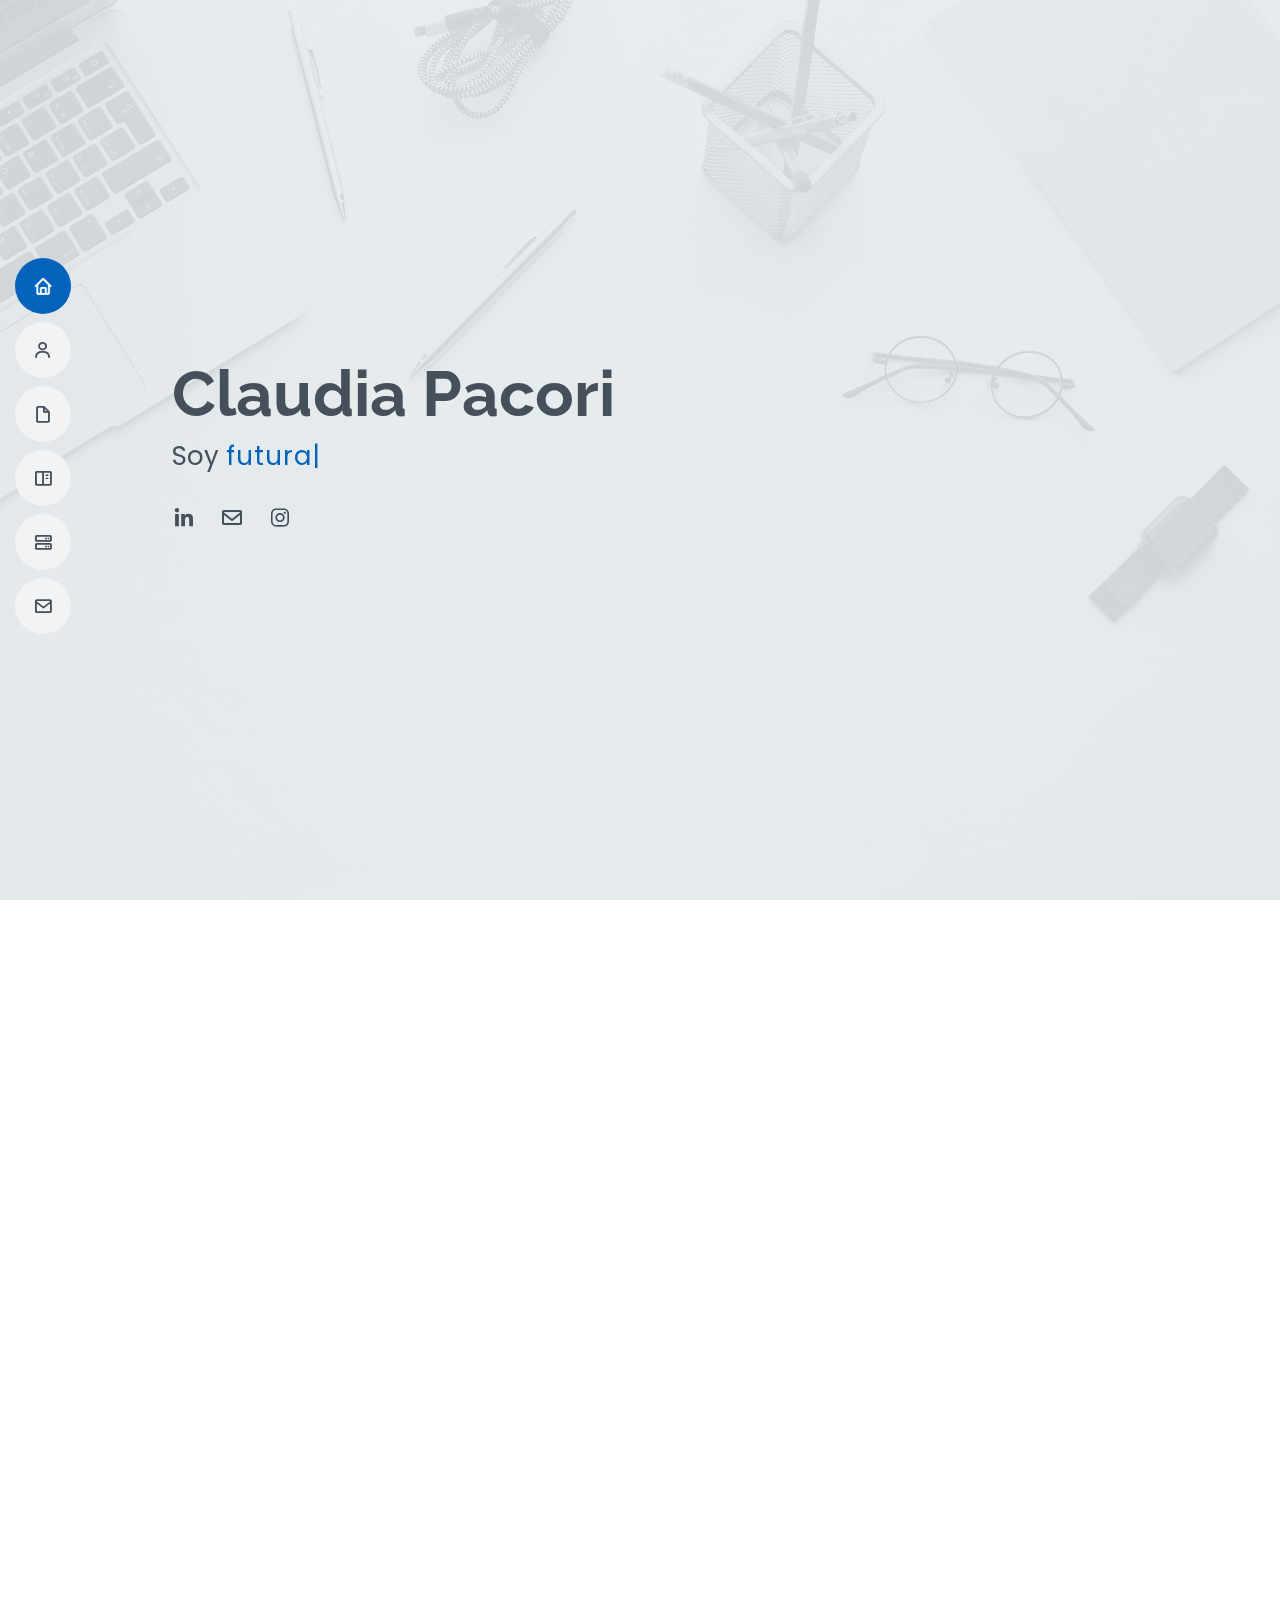
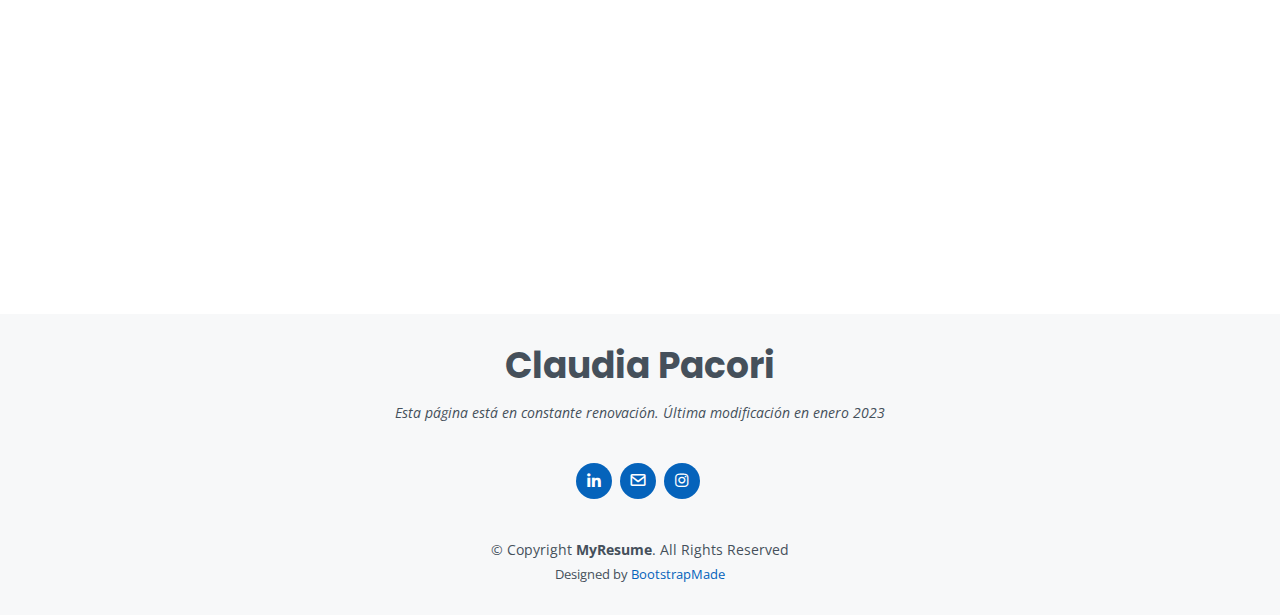
==== index.html @ d171ba8a "link de la web" ====
<!DOCTYPE html>
<html lang="en">

<head>
  <meta charset="utf-8">
  <meta content="width=device-width, initial-scale=1.0" name="viewport">

  <title>Claudia Pacori - CV</title>
  <meta content="Pagina web de CLaudia Pacori" name="description">
  <meta content="Claudia Milagros Pacori Palomino" name="keywords">

  <!-- Favicons -->
  <link href="assets/img/favicon.png" rel="icon">
  <link href="assets/img/apple-touch-icon.png" rel="apple-touch-icon">

  <!-- Google Fonts -->
  <link href="https://fonts.googleapis.com/css?family=Open+Sans:300,300i,400,400i,600,600i,700,700i|Raleway:300,300i,400,400i,500,500i,600,600i,700,700i|Poppins:300,300i,400,400i,500,500i,600,600i,700,700i" rel="stylesheet">

  <!-- Vendor CSS Files -->
  <link href="assets/vendor/aos/aos.css" rel="stylesheet">
  <link href="assets/vendor/bootstrap/css/bootstrap.min.css" rel="stylesheet">
  <link href="assets/vendor/bootstrap-icons/bootstrap-icons.css" rel="stylesheet">
  <link href="assets/vendor/boxicons/css/boxicons.min.css" rel="stylesheet">
  <link href="assets/vendor/glightbox/css/glightbox.min.css" rel="stylesheet">
  <link href="assets/vendor/swiper/swiper-bundle.min.css" rel="stylesheet">

  <!-- Template Main CSS File -->
  <link href="assets/css/style.css" rel="stylesheet">

  <!-- =======================================================
  * Template Name: MyResume - v4.10.0
  * Template URL: https://bootstrapmade.com/free-html-bootstrap-template-my-resume/
  * Author: BootstrapMade.com
  * License: https://bootstrapmade.com/license/
  ======================================================== -->
</head>

<body>

  <!-- ======= Mobile nav toggle button ======= -->
  <!-- <button type="button" class="mobile-nav-toggle d-xl-none"><i class="bi bi-list mobile-nav-toggle"></i></button> -->
  <i class="bi bi-list mobile-nav-toggle d-lg-none"></i>
  <!-- ======= Header ======= -->
  <header id="header" class="d-flex flex-column justify-content-center">

    <nav id="navbar" class="navbar nav-menu">
      <ul>
        <li><a href="#hero" class="nav-link scrollto active"><i class="bx bx-home"></i> <span>Inicio</span></a></li>
        <li><a href="#about" class="nav-link scrollto"><i class="bx bx-user"></i> <span>Sobre mí</span></a></li>
        <li><a href="#resume" class="nav-link scrollto"><i class="bx bx-file-blank"></i> <span>Curriculum</span></a></li>
        <li><a href="#portfolio" class="nav-link scrollto"><i class="bx bx-book-content"></i> <span>Proyectos</span></a></li>
        <li><a href="#services" class="nav-link scrollto"><i class="bx bx-server"></i> <span>Experiencia adicional</span></a></li>
        <li><a href="#contact" class="nav-link scrollto"><i class="bx bx-envelope"></i> <span>Contacto</span></a></li>
      </ul>
    </nav><!-- .nav-menu -->

  </header><!-- End Header -->

  <!-- ======= Hero Section ======= -->
  <section id="hero" class="d-flex flex-column justify-content-center">
    <div class="container" data-aos="zoom-in" data-aos-delay="50">
      <h1>Claudia Pacori</h1>
      <p>Soy <span class="typed" data-typed-items="futura ingeniera electrónica, desarrolladora de soluciones tecnológicas, líder de proyectos, estudiante destacada"></span></p>
      <div class="social-links">
        <a href="https://www.linkedin.com/in/claudiapacori/" class="linkedin"><i class="bx bxl-linkedin"></i></a>
        <a href="mailto:claudia.pacori@utec.edu.pe" class="correo"><i class="bx bx-envelope"></i></a>
        <a href="https://www.instagram.com/cmpacori/" class="instagram"><i class="bx bxl-instagram"></i></a>
      </div>
    </div>
  </section><!-- End Hero -->

  <main id="main">

  <!-- ======= About Section ======= -->
  <section id="about" class="about">
    <div class="container" data-aos="fade-up">

      <div class="section-title">
        <h2>Sobre mí</h2>
      </div>
      <p></p>
      <div class="row">
        
        <div class="col-pt-4 pt-lg-0 content">
          <h3>Estudiante de octavo ciclo de Ingeniería Electrónica</h3>
          <p class="fst-italic">
              en la Universidad de Ingeniería y Tecnología (UTEC).
          </p>
          <div class="row">
            <div class="col-lg-6">
              <ul>
                <li><i class="bi bi-chevron-right"></i> <strong>Cumpleaños:</strong> <span>6 de junio</span></li>
                <li><i class="bi bi-chevron-right"></i> <strong>Página web:</strong> <span><a href="https://claudia-pacori.github.io/claudiapacoricv/">Link aquí</a></span></li>
                <li><i class="bi bi-chevron-right"></i> <strong>Orientación:</strong> <span>Computer Engineering</span></li>
            </ul>
            </div>
            <div class="col-lg-6">
              <ul>
                <li><i class="bi bi-chevron-right"></i> <strong>Edad:</strong> <span>20</span></li>
                <li><i class="bi bi-chevron-right"></i> <strong>Ciudad:</strong> <span>Lima, Perú</span></li>
                <li><i class="bi bi-chevron-right"></i> <strong>Especialización:</strong> <span>Sistemas Digitales y Computacionales</span></li>
              </ul>
            </div>
          </div>
          <p>
          </p>
          <marquee behavior="alternate" direction="right" scrolldelay="600" scrollamount="60">
            <img src="assets/img/marquee/1.png">
            <img src="assets/img/marquee/2.png">
            <img src="assets/img/marquee/3.png">
            <img src="assets/img/marquee/4.png">
            <img src="assets/img/marquee/5.png">
            <img src="assets/img/marquee/6.png">
            <img src="assets/img/marquee/7.png">
            <img src="assets/img/marquee/8.png">
          </marquee>

          <pre>
          </pre>



          <p style="text-align:center">He participado en distintos proyectos, programas y organizaciones lo que me permitió desarrollar el liderazgo, trabajo en equipo y comunicación efectiva.
          <br>Tengo conocimientos en gestión de proyectos, diseño electrónico, análisis de señales, programación de firmware y control de sistemas.
          <br>Espero aportar en el desarrollo de proyectos y sistemas electrónicos que tengan un impacto social en nuestro país.</p>
        </div>
      </div>

      <pre>

      </pre>
        <div class="facts" data-aos="fade-up">
          <div class="row">

            <div class="col-lg-3 col-md-6">
              <div class="count-box">
                <i class="bi bi-emoji-smile"></i>
                <span data-purecounter-start="0" data-purecounter-end="6" data-purecounter-duration="1" class="purecounter"></span>
                <p>Organizaciones estudiantiles</p>
              </div>
            </div>

            <div class="col-lg-3 col-md-6 mt-5 mt-md-0">
              <div class="count-box">
                <i class="bi bi-list"></i>
                <span data-purecounter-start="0" data-purecounter-end="8" data-purecounter-duration="1" class="purecounter"></span>
                <p>Proyectos</p>
              </div>
            </div>

            <div class="col-lg-3 col-md-6 mt-5 mt-lg-0">
              <div class="count-box">
                <i class="bi bi-journal-richtext"></i>
                <span data-purecounter-start="0" data-purecounter-end="81" data-purecounter-duration="1" class="purecounter"></span>
                <p>Avance académico (%)</p>
              </div>
            </div>

            <div class="col-lg-3 col-md-6 mt-5 mt-lg-0">
              <div class="count-box">
                <i class="bi bi-award"></i>
                <span data-purecounter-start="0" data-purecounter-end="14" data-purecounter-duration="1" class="purecounter"></span>
                <p>Certificados</p>
              </div>
            </div>

          </div>
        </div>
    </div>
    </section><!-- End About Section -->

    <!-- ======= Skills Section ======= -->
    <section id="skills" class="skills section-bg">
      <div class="container" data-aos="fade-up">

        <div class="section-title">
          <h2>Habilidades</h2>
          <p>Tengo experiencia en la programación de microcontroladores y tarjetas como Atmega328P, STM32F103C8T6, STM32F103RBT6 Nucleo-64, PSoC-5LP, Basys3 (FPGA), Arduino UNO.          </p>
        </div>

        <div class="row skills-content">

          <div class="col-lg-6">

            <div class="progress">
              <span class="skill">C++ / Python / MATLAB <i class="val">80%</i></span>
              <div class="progress-bar-wrap">
                <div class="progress-bar" role="progressbar" aria-valuenow="80" aria-valuemin="0" aria-valuemax="100"></div>
              </div>
            </div>
            
            <div class="progress">
              <span class="skill">VHDL / HTML / CSS / MySQL, Soldadura<i class="val">65%</i></span>
              <div class="progress-bar-wrap">
                <div class="progress-bar" role="progressbar" aria-valuenow="65" aria-valuemin="0" aria-valuemax="100"></div>
              </div>
            </div>

            <div class="progress">
              <span class="skill">EAGLE / Diseño de PCBs <i class="val">85%</i></span>
              <div class="progress-bar-wrap">
                <div class="progress-bar" role="progressbar" aria-valuenow="85" aria-valuemin="0" aria-valuemax="100"></div>
              </div>
            </div>

            <div class="progress">
              <span class="skill">Docencia universitaria <i class="val">80%</i></span>
              <div class="progress-bar-wrap">
                <div class="progress-bar" role="progressbar" aria-valuenow="80" aria-valuemin="0" aria-valuemax="100"></div>
              </div>
            </div>

            <div class="progress">
              <span class="skill">Liderazgo de equipos, Inglés B2 <i class="val">95%</i></span>
              <div class="progress-bar-wrap">
                <div class="progress-bar" role="progressbar" aria-valuenow="95" aria-valuemin="0" aria-valuemax="100"></div>
              </div>
            </div>

          </div>

          <div class="col-lg-6">
            <div class="progress">
              <span class="skill">C / Arduino <i class="val">90%</i></span>
              <div class="progress-bar-wrap">
                <div class="progress-bar" role="progressbar" aria-valuenow="90" aria-valuemin="0" aria-valuemax="100"></div>
              </div>
            </div>

            <div class="progress">
              <span class="skill">Microsoft Office <i class="val">90%</i></span>
              <div class="progress-bar-wrap">
                <div class="progress-bar" role="progressbar" aria-valuenow="90" aria-valuemin="0" aria-valuemax="100"></div>
              </div>
            </div>

            <div class="progress">
              <span class="skill">Diseño gráfico / Edición multimedia <i class="val">75%</i></span>
              <div class="progress-bar-wrap">
                <div class="progress-bar" role="progressbar" aria-valuenow="75" aria-valuemin="0" aria-valuemax="100"></div>
              </div>
            </div>

            <div class="progress">
              <span class="skill">Metodologías ágiles <i class="val">85%</i></span>
              <div class="progress-bar-wrap">
                <div class="progress-bar" role="progressbar" aria-valuenow="85" aria-valuemin="0" aria-valuemax="100"></div>
              </div>
            </div>

            <div class="progress">
              <span class="skill">Gestión de proyectos <i class="val">90%</i></span>
              <div class="progress-bar-wrap">
                <div class="progress-bar" role="progressbar" aria-valuenow="90" aria-valuemin="0" aria-valuemax="100"></div>
              </div>
            </div>

          </div>

        </div>

      </div>
    </section><!-- End Skills Section -->

    <!-- ======= Resume Section ======= -->
    <section id="resume" class="resume">
      <div class="container" data-aos="fade-up">

        <div class="section-title">
          <h2>Curriculum Vitae</h2>
          </div>

        <div class="row">
          <div class="col-lg-6">
            <h3 class="resume-title">Resumen</h3>
            <div class="resume-item pb-0">
              <h4>Claudia Pacori</h4>
              <p><em>Estudiante de Ingeniería Electrónica, poseedora de beca académica y parte del cuadro de honor en UTEC. Soy una persona responsable y con iniciativa, dispuesta a aportar en el puesto en el que me encuentre de acuerdo a las necesidades de mi entorno.</em></p>
              <ul>
                <li>WhatsApp: 933836046</li>
                <li>Correo: claudia.pacori@utec.edu.pe</li>
              </ul>
            </div>

            <h3 class="resume-title">Formación académica</h3>
            <div class="resume-item">
              <h4>Universidad de Ingeniería y Tecnología</h4>
              <h5>2019 - Actualidad</h5>
              <p><em>Ingeniería electrónica</em></p>
              <p>8° Ciclo. Beca académica.<br> Décimo superior (Orden de mérito de la carrera actual: 1)</p>
              <p>Cursos:
                <ul>
                  <li>Global Academy: Introducción a los sistemas de control inteligente, Communication in the Digital World</li>
                  <li>Sistemas Embebidos, Diseño de Software, Diseño de Computadoras</li>
                  <li>Control Automático, Modelado y Simulación</li>
                  <li>Análisis de Señales y Sistemas</li>
                  <li>Circuitos Eléctricos, Circuitos Analógicos, Circuitos Digitales</li>
                </ul>
              </p>
            </div>
          </div>
          <div class="col-lg-6">
            <h3 class="resume-title">Experiencia Profesional</h3>
            <div class="resume-item">
              <h4>Practicante en el Área de Investigación y Desarrollo</h4>
              <h5>2022 - Actualidad</h5>
              <p><em>Mettatec </em></p>
              <ul>
                <li>Participo en la elaboración de diseños electrónicos, armado de productos y revisión de diversos proyectos de la empresa.</li>
              </ul>
            </div>
            <div class="resume-item">
              <h4>Asistente de cátedra y laboratorio en Circuitos Digitales</h4>
              <h5>2022 - Actualidad</h5>
              <p><em>Universidad de Ingeniería y Tecnología</em></p>
              <ul>
                <li>Participo en el apoyo en las sesiones de laboratorio del curso de Circuitos Digitales.</li>
                <li>Resuelvo las dudas generales de los estudiantes durante el desarrollo de los sistemas electrónicos.</li>    
              </ul>
            </div>

            <div class="resume-item">
              <h4>Asistente de cátedra y laboratorio en Termodinámica</h4>
              <h5>2021 - Actualidad</h5>
              <p><em>Universidad de Ingeniería y Tecnología</em></p>
              <ul>
                <li>Participo en el seguimiento y apoyo en el desarrollo de las actividades del curso de Termodinámica.</li>
                <li>Planifico e imparto asesorías semanales tanto en la parte teórica como en la experimental.</li>    
              </ul>
            </div>
          </div>
        </div>

      </div>
    </section><!-- End Resume Section -->

    <!-- ======= Portfolio Section ======= -->
    <section id="portfolio" class="portfolio section-bg">
      <div class="container" data-aos="fade-up">

        <div class="section-title">
          <h2>Proyectos</h2>
          <p>He desarrollado diversos proyectos como parte de concursos, formación académica y organizaciones estudiantiles.</p>
        </div>

        <div class="row">
          <div class="col-lg-12 d-flex justify-content-center" data-aos="fade-up" data-aos-delay="100">
            <ul id="portfolio-flters">
              <li data-filter="*" class="filter-active">Todos</li>
              <li data-filter=".filter-org">Organizaciones estudiantiles</li>
              <li data-filter=".filter-acad">Académicos</li>
              <li data-filter=".filter-conc">Concursos</li>
            </ul>
          </div>
        </div>

        <div class="row portfolio-container" data-aos="fade-up" data-aos-delay="200">

          <div class="col-lg-4 col-md-6 portfolio-item filter-acad">
            <div class="portfolio-wrap">
              <img src="assets/img/portfolio/portfolio-5.png" class="img-fluid" alt="">
              <div class="portfolio-info">
                <h4>Desarrollo de un prototipo de nodo sensor inalámbrico para monitoreo de temperatura y humedad en granjas avícolas</h4>
                <p>Proyecto de ECE</p>
                <div class="portfolio-links">
                  <a href="assets/img/portfolio/portfolio-5.png" data-gallery="portfolioGallery" class="portfolio-lightbox" 
                  title="<b>Desarrollo de un prototipo de nodo sensor inalámbrico para monitoreo de temperatura y humedad en granjas avícolas</b>
                  <br> Elaboré un prototipo para el monitoreo de temperatura y humedad de galpones de la avícola Santa Elena.
                   El sistema está compuesto por sensores DHT, microcontrolador de la familia STM32 y comunicación LoRa con un gateway."><i class="bx bx-plus"></i></a>
                </div>
              </div>
            </div>
          </div>

          <div class="col-lg-4 col-md-6 portfolio-item filter-org">
            <div class="portfolio-wrap">
              <img src="assets/img/portfolio/portfolio-2.png" class="img-fluid" alt="">
              <div class="portfolio-info">
                <h4>Exoesqueleto de miembro inferior</h4>
                <p>BlyFOR en GIIT Robotics</p>
                <div class="portfolio-links">
                  <a href="assets/img/portfolio/portfolio-2.png" data-gallery="portfolioGallery" class="portfolio-lightbox"
                  title="<b>BlyFOR - Chief Technology Officer (CTO)</b>
                  <br> Soy responsable de organizar, planificar y liderar el área de Ingeniería en el desarrollo
                  de un exoesqueleto de miembro inferior para la Cybathlon 2024."><i class="bx bx-plus"></i></a>
                  <a href="https://www.linkedin.com/company/blyfor-robotics/" target="_blank" data-glightbox="type: external"><i class="bx bx-link"></i></a>
                </div>
              </div>
            </div>
          </div>

          <div class="col-lg-4 col-md-6 portfolio-item filter-org">
            <div class="portfolio-wrap">
              <img src="assets/img/portfolio/portfolio-1.png" class="img-fluid" alt="">
              <div class="portfolio-info">
                <h4>Vehículo eléctrico sostenible MK4</h4>
                <p>KON Team</p>
                <div class="portfolio-links">
                  <a href="assets/img/portfolio/portfolio-1.png" data-gallery="portfolioGallery" class="portfolio-lightbox" 
                  title="<b>KON Team - Firmware Engineer</b>
                  <br> Me encargo del desarrollo de un algoritmo de control más eficiente para un motor BLDC con STM32F103C8T6 como parte de un
                  vehículo eléctrico con vistas a participar en la Shell Eco-Marathon 2023."><i class="bx bx-plus"></i></a>
                  <a href="https://www.linkedin.com/company/konteam2022/" target="_blank" data-glightbox="type: external"><i class="bx bx-link"></i></a>
                </div>
              </div>
            </div>
          </div>

          <div class="col-lg-4 col-md-6 portfolio-item filter-conc">
            <div class="portfolio-wrap">
              <img src="assets/img/portfolio/portfolio-6.png" class="img-fluid" alt="">
              <div class="portfolio-info">
                <h4>Mejora de la interacción paciente-médico en la telemedicina para un emprendimiento peruano</h4>
                <p>Innova Proyecta 2021</p>
                <div class="portfolio-links">
                  <a href="assets/img/portfolio/portfolio-6.png" data-gallery="portfolioGallery" class="portfolio-lightbox" 
                  title="<b>Mejora de la interacción paciente-médico en la telemedicina para un emprendimiento peruano</b>
                  <br> Construí un prototipo de plataforma en Figma para recrear la experiencia presencial de una cita médica.
                   Participé en el concurso Innova Proyecta 2021 obteniendo el segundo puesto a nivel interuniversitario.
                  "><i class="bx bx-plus"></i></a>
                  <a href="https://www.figma.com/proto/Nk8ztWWrThp4BwAvA71Mev/Innova---Prototipo---E7" target="_blank" data-glightbox="type: external"><i class="bx bx-link"></i></a>
                </div>
              </div>
            </div>
          </div>

          <div class="col-lg-4 col-md-6 portfolio-item filter-acad">
            <div class="portfolio-wrap">
              <img src="assets/img/portfolio/portfolio-4.png" class="img-fluid" alt="">
              <div class="portfolio-info">
                <h4>Diseño de una órtesis activa para la rehabilitación de adultos mayores afectados con gonartrosis</h4>
                <p>Proyectos Interdisciplinarios</p>
                <div class="portfolio-links">
                  <a href="assets/img/portfolio/portfolio-4.png" data-gallery="portfolioGallery" class="portfolio-lightbox" 
                  title="<b>Diseño de una órtesis activa para la rehabilitación de adultos mayores afectados con gonartrosis</b>
                  <br> Diseñé la parte electrónica de la órtesis mediante Tinkercad realizando la selección de la tarjeta Arduino, y del
                  motor DC de alto torque, así como las respectivas simulaciones del código en C."><i class="bx bx-plus"></i></a>
                  <a href="https://proyectos.utec.edu.pe/desarrollo-de-productos/2022-1/proyecto-1758"  target="_blank" data-glightbox="type: external"><i class="bx bx-link"></i></a>
                </div>
              </div>
            </div>
          </div>

          <div class="col-lg-4 col-md-6 portfolio-item filter-conc">
            <div class="portfolio-wrap">
              <img src="assets/img/portfolio/portfolio-7.png" class="img-fluid" alt="">
              <div class="portfolio-info">
                <h4>Diseño de juegos de mesa como herramienta para la enseñanza educativa universitaria</h4>
                <p>Demo Mode 2019</p>
                <div class="portfolio-links">
                  <a href="assets/img/portfolio/portfolio-7.png" data-gallery="portfolioGallery" class="portfolio-lightbox"
                  title="<b>Diseño de juegos de mesa como herramienta para la enseñanza educativa universitaria </b>
                  <br> Organicé entrevistas, diseñé prototipos e informes mediante la metodología Design Thinking en un equipo colaborativo.
                   Participé en el Demo Day como proyecto finalista."><i class="bx bx-plus"></i></a>
                  <a href="https://docs.google.com/presentation/d/1uZsyo7DMXP1yG5S5xFIFXmlQyCHcTxiV/edit?usp=sharing&ouid=113344577108387025544&rtpof=true&sd=true"  target="_blank" data-glightbox="type: external"><i class="bx bx-link"></i></a>
                </div>
              </div>
            </div>
          </div>

          <div class="col-lg-4 col-md-6 portfolio-item filter-conc">
            <div class="portfolio-wrap">
              <img src="assets/img/portfolio/portfolio-3.png" class="img-fluid" alt="">
              <div class="portfolio-info">
                <h4>Aplicativo de sistema experto en quechua de identificación de enfermedades respiratorias</h4>
                <p>Proyectos Interdisciplinarios</p>
                <div class="portfolio-links">
                  <a href="assets/img/portfolio/portfolio-3.png" data-gallery="portfolioGallery" class="portfolio-lightbox"
                  title="<b>Aplicativo de sistema experto en quechua de identificación de enfermedades respiratorias</b>
                  <br> Diseñé el prototipo de una aplicación basada en un sistema experto mediante App Inventor. 
                   Propuse ideas para la ampliación del sistema y mejoras en el diseño de la interfaz."><i class="bx bx-plus"></i></a>
                  <a href="https://youtu.be/5GP5xek0mi4"  target="_blank" data-glightbox="type: external"><i class="bx bx-link"></i></a>
                </div>
              </div>
            </div>
          </div>

      </div>
    </section><!-- End Portfolio Section -->

    <!-- ======= Services Section ======= -->
    <section id="services" class="services">
      <div class="container" data-aos="fade-up">

        <div class="section-title">
          <h2>Experiencia adicional</h2>
          <p>He participado en organizaciones estudiantiles especializadas, realizado voluntariados y obtenido certificaciones.</p>
        </div>

        <div class="row">

          <div class="col-lg-4 col-md-6 d-flex align-items-stretch" data-aos="zoom-in" data-aos-delay="100">
            <div class="icon-box iconbox-orange">
              <div class="icon">
                <svg width="100" height="100" viewBox="0 0 600 600" xmlns="http://www.w3.org/2000/svg">
                  <path stroke="none" stroke-width="0" fill="#f5f5f5" d="M300,521.0016835830174C376.1290562159157,517.8887921683347,466.0731472004068,529.7835943286574,510.70327084640275,468.03025145048787C554.3714126377745,407.6079735673963,508.03601936045806,328.9844924480964,491.2728898941984,256.3432110539036C474.5976632858925,184.082847569629,479.9380746630129,96.60480741107993,416.23090153303,58.64404602377083C348.86323505073057,18.502131276798302,261.93793281208167,40.57373210992963,193.5410806939664,78.93577620505333C130.42746243093433,114.334589627462,98.30271207620316,179.96522072025542,76.75703585869454,249.04625023123273C51.97151888228291,328.5150500222984,13.704378332031375,421.85034740162234,66.52175969318436,486.19268352777647C119.04800174914682,550.1803526380478,217.28368757567262,524.383925680826,300,521.0016835830174"></path>
                </svg>
                <i class="bx bx-layer"></i>
              </div>
              <h4><a href="portfolio-details.html">SWE UTEC</a></h4>
              <p>Promover el desarrollo y éxito de las mujeres en la ingeniería a través de eventos y talleres.</p>
            </div>
          </div>

          <div class="col-lg-4 col-md-6 d-flex align-items-stretch mt-4 mt-md-0" data-aos="zoom-in" data-aos-delay="200">
            <div class="icon-box iconbox-orange ">
              <div class="icon">
                <svg width="100" height="100" viewBox="0 0 600 600" xmlns="http://www.w3.org/2000/svg">
                  <path stroke="none" stroke-width="0" fill="#f5f5f5" d="M300,582.0697525312426C382.5290701553225,586.8405444964366,449.9789794690241,525.3245884688669,502.5850820975895,461.55621195738473C556.606425686781,396.0723002908107,615.8543463187945,314.28637112970534,586.6730223649479,234.56875336149918C558.9533121215079,158.8439757836574,454.9685369536778,164.00468322053177,381.49747125262974,130.76875717737553C312.15926192815925,99.40240125094834,248.97055460311594,18.661163978235184,179.8680185752513,50.54337015887873C110.5421016452524,82.52863877960104,119.82277516462835,180.83849132639028,109.12597500060166,256.43424936330496C100.08760227029461,320.3096726198365,92.17705696193138,384.0621239912766,124.79988738764834,439.7174275375508C164.83382741302287,508.01625554203684,220.96474134820875,577.5009287672846,300,582.0697525312426"></path>
                </svg>
                <i class="bx bx-layer"></i>
              </div>
              <h4><a href="portfolio-details.html">IEEE CAS UTEC</a></h4>
              <p>Fomentar el conocimiento en circuitos y sistemas electrónicos con ponencias y talleres.</p>
            </div>
          </div>

          <div class="col-lg-4 col-md-6 d-flex align-items-stretch mt-4 mt-lg-0" data-aos="zoom-in" data-aos-delay="300">
            <div class="icon-box iconbox-pink">
              <div class="icon">
                <svg width="100" height="100" viewBox="0 0 600 600" xmlns="http://www.w3.org/2000/svg">
                  <path stroke="none" stroke-width="0" fill="#f5f5f5" d="M300,541.5067337569781C382.14930387511276,545.0595476570109,479.8736841581634,548.3450877840088,526.4010558755058,480.5488172755941C571.5218469581645,414.80211281144784,517.5187510058486,332.0715597781072,496.52539010469104,255.14436215662573C477.37192572678356,184.95920475031193,473.57363656557914,105.61284051026155,413.0603344069578,65.22779650032875C343.27470386102294,18.654635553484475,251.2091493199835,5.337323636656869,175.0934190732945,40.62881213300186C97.87086631185822,76.43348514350839,51.98124368387456,156.15599469081315,36.44837278890362,239.84606092416172C21.716077023791087,319.22268207091537,43.775223500013084,401.1760424656574,96.891909868211,461.97329694683043C147.22146801428983,519.5804099606455,223.5754009179313,538.201503339737,300,541.5067337569781"></path>
                </svg>
                <i class="bx bx-tachometer"></i>
              </div>
              <h4><a href="portfolio-details.html">Innovation camp</a></h4>
              <p>Proyecto con Fundación Telefónica para mejorar las habilidades blandas de adolescentes en la comunidad de Socllabamba-Huancavelica.</p>
            </div>
          </div>

          <div class="col-lg-4 col-md-6 d-flex align-items-stretch mt-4" data-aos="zoom-in" data-aos-delay="100">
            <div class="icon-box iconbox-pink">
              <div class="icon">
                <svg width="100" height="100" viewBox="0 0 600 600" xmlns="http://www.w3.org/2000/svg">
                  <path stroke="none" stroke-width="0" fill="#f5f5f5" d="M300,503.46388370962813C374.79870501325706,506.71871716319447,464.8034551963731,527.1746412648533,510.4981551193396,467.86667711651364C555.9287308511215,408.9015244558933,512.6030010748507,327.5744911775523,490.211057578863,256.5855673507754C471.097692560561,195.9906835881958,447.69079081568157,138.11976852964426,395.19560036434837,102.3242989838813C329.3053358748298,57.3949838291264,248.02791733380457,8.279543830951368,175.87071277845988,42.242879143198664C103.41431057327972,76.34704239035025,93.79494320519305,170.9812938413882,81.28167332365135,250.07896920659033C70.17666984294237,320.27484674793965,64.84698225790005,396.69656628748305,111.28512138212992,450.4950937839243C156.20124167950087,502.5303643271138,231.32542653798444,500.4755392045468,300,503.46388370962813"></path>
                </svg>
                <i class="bx bx-tachometer"></i>
              </div>
              <h4><a href="portfolio-details.html">Mentorías universitarias</a></h4>
              <p>Ejecución de reuniones semanales para facilitar la incorporación a la universidad de alumnos ingresantes.</p>
            </div>
          </div>

          <div class="col-lg-4 col-md-6 d-flex align-items-stretch mt-4" data-aos="zoom-in" data-aos-delay="200">
            <div class="icon-box iconbox-teal">
              <div class="icon">
                <svg width="100" height="100" viewBox="0 0 600 600" xmlns="http://www.w3.org/2000/svg">
                  <path stroke="none" stroke-width="0" fill="#f5f5f5" d="M300,532.3542879108572C369.38199826031484,532.3153073249985,429.10787420159085,491.63046689027357,474.5244479745417,439.17860296908856C522.8885846962883,383.3225815378663,569.1668002868075,314.3205725914397,550.7432151929288,242.7694973846089C532.6665558377875,172.5657663291529,456.2379748765914,142.6223662098291,390.3689995646985,112.34683881706744C326.66090330228417,83.06452184765237,258.84405631176094,53.51806209861945,193.32584062364296,78.48882559362697C121.61183558270385,105.82097193414197,62.805066853699245,167.19869350419734,48.57481801355237,242.6138429142374C34.843463184063346,315.3850353017275,76.69343916112496,383.4422959591041,125.22947124332185,439.3748458443577C170.7312796277747,491.8107796887764,230.57421082200815,532.3932930995766,300,532.3542879108572"></path>
                </svg>
                <i class="bx bx-arch"></i>
              </div>
              <h4><a href="">Certificado: Diseño de PCB</a></h4>
              <p>En Autodesk EAGLE, taller de IEEE CAS UTEC certificado por Sección Perú del IEEE</p>
            </div>
          </div>

          <div class="col-lg-4 col-md-6 d-flex align-items-stretch mt-4" data-aos="zoom-in" data-aos-delay="300">
            <div class="icon-box iconbox-teal">
              <div class="icon">
                <svg width="100" height="100" viewBox="0 0 600 600" xmlns="http://www.w3.org/2000/svg">
                  <path stroke="none" stroke-width="0" fill="#f5f5f5" d="M300,566.797414625762C385.7384707136149,576.1784315230908,478.7894351017131,552.8928747891023,531.9192734346935,484.94944893311C584.6109503024035,417.5663521118492,582.489472248146,322.67544863468447,553.9536738515405,242.03673114598146C529.1557734026468,171.96086150256528,465.24506316201064,127.66468636344209,395.9583748389544,100.7403814666027C334.2173773831606,76.7482773500951,269.4350130405921,84.62216499799875,207.1952322260088,107.2889140133804C132.92018162631612,134.33871894543012,41.79353780512637,160.00259165414826,22.644507872594943,236.69541883565114C3.319112789854554,314.0945973066697,72.72355303640163,379.243833228382,124.04198916343866,440.3218312028393C172.9286146004772,498.5055451809895,224.45579914871206,558.5317968840102,300,566.797414625762"></path>
                </svg>
                <i class="bx bx-arch"></i>
              </div>
              <h4><a href="">Certificado: Ofimática intermedio</a></h4>
              <p>Microsoft Excel, PowerPoint y Word Intermedio, por Campus Romero</p>
            </div>
          </div>

          <div class="col-lg-4 col-md-6 d-flex align-items-stretch mt-4" data-aos="zoom-in" data-aos-delay="200">
            <div class="icon-box iconbox-teal">
              <div class="icon">
                <svg width="100" height="100" viewBox="0 0 600 600" xmlns="http://www.w3.org/2000/svg">
                  <path stroke="none" stroke-width="0" fill="#f5f5f5" d="M300,521.0016835830174C376.1290562159157,517.8887921683347,466.0731472004068,529.7835943286574,510.70327084640275,468.03025145048787C554.3714126377745,407.6079735673963,508.03601936045806,328.9844924480964,491.2728898941984,256.3432110539036C474.5976632858925,184.082847569629,479.9380746630129,96.60480741107993,416.23090153303,58.64404602377083C348.86323505073057,18.502131276798302,261.93793281208167,40.57373210992963,193.5410806939664,78.93577620505333C130.42746243093433,114.334589627462,98.30271207620316,179.96522072025542,76.75703585869454,249.04625023123273C51.97151888228291,328.5150500222984,13.704378332031375,421.85034740162234,66.52175969318436,486.19268352777647C119.04800174914682,550.1803526380478,217.28368757567262,524.383925680826,300,521.0016835830174"></path>
                </svg>
                <i class="bx bx-arch"></i>
              </div>
              <h4><a href="">Certificado: Inglés intermedio</a></h4>
              <p>Inglés Intermedio B2, por Cambridge University Press & Assessment English</p>
            </div>
          </div>

          <div class="col-lg-4 col-md-6 d-flex align-items-stretch mt-4" data-aos="zoom-in" data-aos-delay="300">
            <div class="icon-box iconbox-teal">
              <div class="icon">
                <svg width="100" height="100" viewBox="0 0 600 600" xmlns="http://www.w3.org/2000/svg">
                  <path stroke="none" stroke-width="0" fill="#f5f5f5" d="M300,541.5067337569781C382.14930387511276,545.0595476570109,479.8736841581634,548.3450877840088,526.4010558755058,480.5488172755941C571.5218469581645,414.80211281144784,517.5187510058486,332.0715597781072,496.52539010469104,255.14436215662573C477.37192572678356,184.95920475031193,473.57363656557914,105.61284051026155,413.0603344069578,65.22779650032875C343.27470386102294,18.654635553484475,251.2091493199835,5.337323636656869,175.0934190732945,40.62881213300186C97.87086631185822,76.43348514350839,51.98124368387456,156.15599469081315,36.44837278890362,239.84606092416172C21.716077023791087,319.22268207091537,43.775223500013084,401.1760424656574,96.891909868211,461.97329694683043C147.22146801428983,519.5804099606455,223.5754009179313,538.201503339737,300,541.5067337569781"></path>
                </svg>
                <i class="bx bx-arch"></i>
              </div>
              <h4><a href="portfolio-details.html">Programa del Diploma</a></h4>
              <p>Diploma obtenido con 32 puntos, por el Bachillerato Internacional. Cursos: TISG NM, Matemática NS, Inglés NS, Física NM, Música NM, Literatura NM
            </div>
          </div>

          <div class="col-lg-4 col-md-6 d-flex align-items-stretch mt-4" data-aos="zoom-in" data-aos-delay="200">
            <div class="icon-box iconbox-yellow">
              <div class="icon">
                <svg width="100" height="100" viewBox="0 0 600 600" xmlns="http://www.w3.org/2000/svg">
                  <path stroke="none" stroke-width="0" fill="#f5f5f5" d="M300,503.46388370962813C374.79870501325706,506.71871716319447,464.8034551963731,527.1746412648533,510.4981551193396,467.86667711651364C555.9287308511215,408.9015244558933,512.6030010748507,327.5744911775523,490.211057578863,256.5855673507754C471.097692560561,195.9906835881958,447.69079081568157,138.11976852964426,395.19560036434837,102.3242989838813C329.3053358748298,57.3949838291264,248.02791733380457,8.279543830951368,175.87071277845988,42.242879143198664C103.41431057327972,76.34704239035025,93.79494320519305,170.9812938413882,81.28167332365135,250.07896920659033C70.17666984294237,320.27484674793965,64.84698225790005,396.69656628748305,111.28512138212992,450.4950937839243C156.20124167950087,502.5303643271138,231.32542653798444,500.4755392045468,300,503.46388370962813"></path>
                </svg>
                <i class="bx bx-slideshow"></i>
              </div>
              <h4><a href="portfolio-details.html">Afición por intrumentos musicales</a></h4>
              <p>Me permiten mantener un equilibrio con las actividades académicas que desarrollo. Fui parte de la banda del COAR Lima.</p>
            </div>
          </div>

        </div>

      </div>
    </section><!-- End Services Section -->


    <!-- ======= Contact Section ======= -->
    <section id="contact" class="contact">
      <div class="container" data-aos="fade-up">

        <div class="section-title">
          <h2>Contacto</h2>
        </div>

        <div class="row mt-1">

          <div class="col-lg-4">
            <div class="info">
              <div class="address">
                <i class="bi bi-geo-alt"></i>
                <h4>UTEC</h4>
                <p>Jiron Medrano Silva 195, Barranco, Lima</p>
              </div>

              <div class="email">
                <i class="bi bi-envelope"></i>
                <h4>Email:</h4>
                <p>claudia.pacori@utec.edu.pe</p>
              </div>

              <div class="phone">
                <i class="bi bi-phone"></i>
                <h4>WhatsApp:</h4>
                <p>+51 933836046</p>
              </div>

            </div>

          </div>

          <div class="col-lg-8 mt-5 mt-lg-0">

            <form action="forms/contact.php" method="post" role="form" class="php-email-form">
              <div class="row">
                <div class="col-md-6 form-group">
                  <input type="text" name="name" class="form-control" id="name" placeholder="Nombre" required>
                </div>
                <div class="col-md-6 form-group mt-3 mt-md-0">
                  <input type="email" class="form-control" name="email" id="email" placeholder="Tu correo electrónico" required>
                </div>
              </div>
              <div class="form-group mt-3">
                <input type="text" class="form-control" name="subject" id="subject" placeholder="Asunto" required>
              </div>
              <div class="form-group mt-3">
                <textarea class="form-control" name="message" rows="5" placeholder="Mensaje" required></textarea>
              </div>
              <div class="my-3">
                <div class="loading">Cargando</div>
                <div class="error-message"></div>
                <div class="sent-message">Tu mensaje ha sido enviado, ¡gracias!</div>
              </div>
              <div class="text-center"><button type="submit">Enviar</button></div>
            </form>

          </div>

        </div>

      </div>
    </section><!-- End Contact Section -->

  </main><!-- End #main -->

  <!-- ======= Footer ======= -->
  <footer id="footer">
    <div class="container">
      <h3>Claudia Pacori</h3>
      <p>Esta página está en constante renovación. Última modificación en enero 2023</p>
      <div class="social-links">        
        <a href="https://www.linkedin.com/in/claudiapacori/" class="linkedin"><i class="bx bxl-linkedin"></i></a>
        <a href="mailto:claudia.pacori@utec.edu.pe" class="mail"><i class="bx bx-envelope"></i></a>
        <a href="https://www.instagram.com/cmpacori/" class="instagram"><i class="bx bxl-instagram"></i></a>
      </div>
      <div class="copyright">
        &copy; Copyright <strong><span>MyResume</span></strong>. All Rights Reserved
      </div>
      <div class="credits">
        <!-- All the links in the footer should remain intact. -->
        <!-- You can delete the links only if you purchased the pro version. -->
        <!-- Licensing information: [license-url] -->
        <!-- Purchase the pro version with working PHP/AJAX contact form: https://bootstrapmade.com/free-html-bootstrap-template-my-resume/ -->
        Designed by <a href="https://bootstrapmade.com/">BootstrapMade</a>
      </div>
    </div>
  </footer><!-- End Footer -->

  <div id="preloader"></div>
  <a href="#" class="back-to-top d-flex align-items-center justify-content-center"><i class="bi bi-arrow-up-short"></i></a>

  <!-- Vendor JS Files -->
  <script src="assets/vendor/purecounter/purecounter_vanilla.js"></script>
  <script src="assets/vendor/aos/aos.js"></script>
  <script src="assets/vendor/bootstrap/js/bootstrap.bundle.min.js"></script>
  <script src="assets/vendor/glightbox/js/glightbox.min.js"></script>
  <script src="assets/vendor/isotope-layout/isotope.pkgd.min.js"></script>
  <script src="assets/vendor/swiper/swiper-bundle.min.js"></script>
  <script src="assets/vendor/typed.js/typed.min.js"></script>
  <script src="assets/vendor/waypoints/noframework.waypoints.js"></script>
  <script src="assets/vendor/php-email-form/validate.js"></script>

  <!-- Template Main JS File -->
  <script src="assets/js/main.js"></script>

</body>

</html>
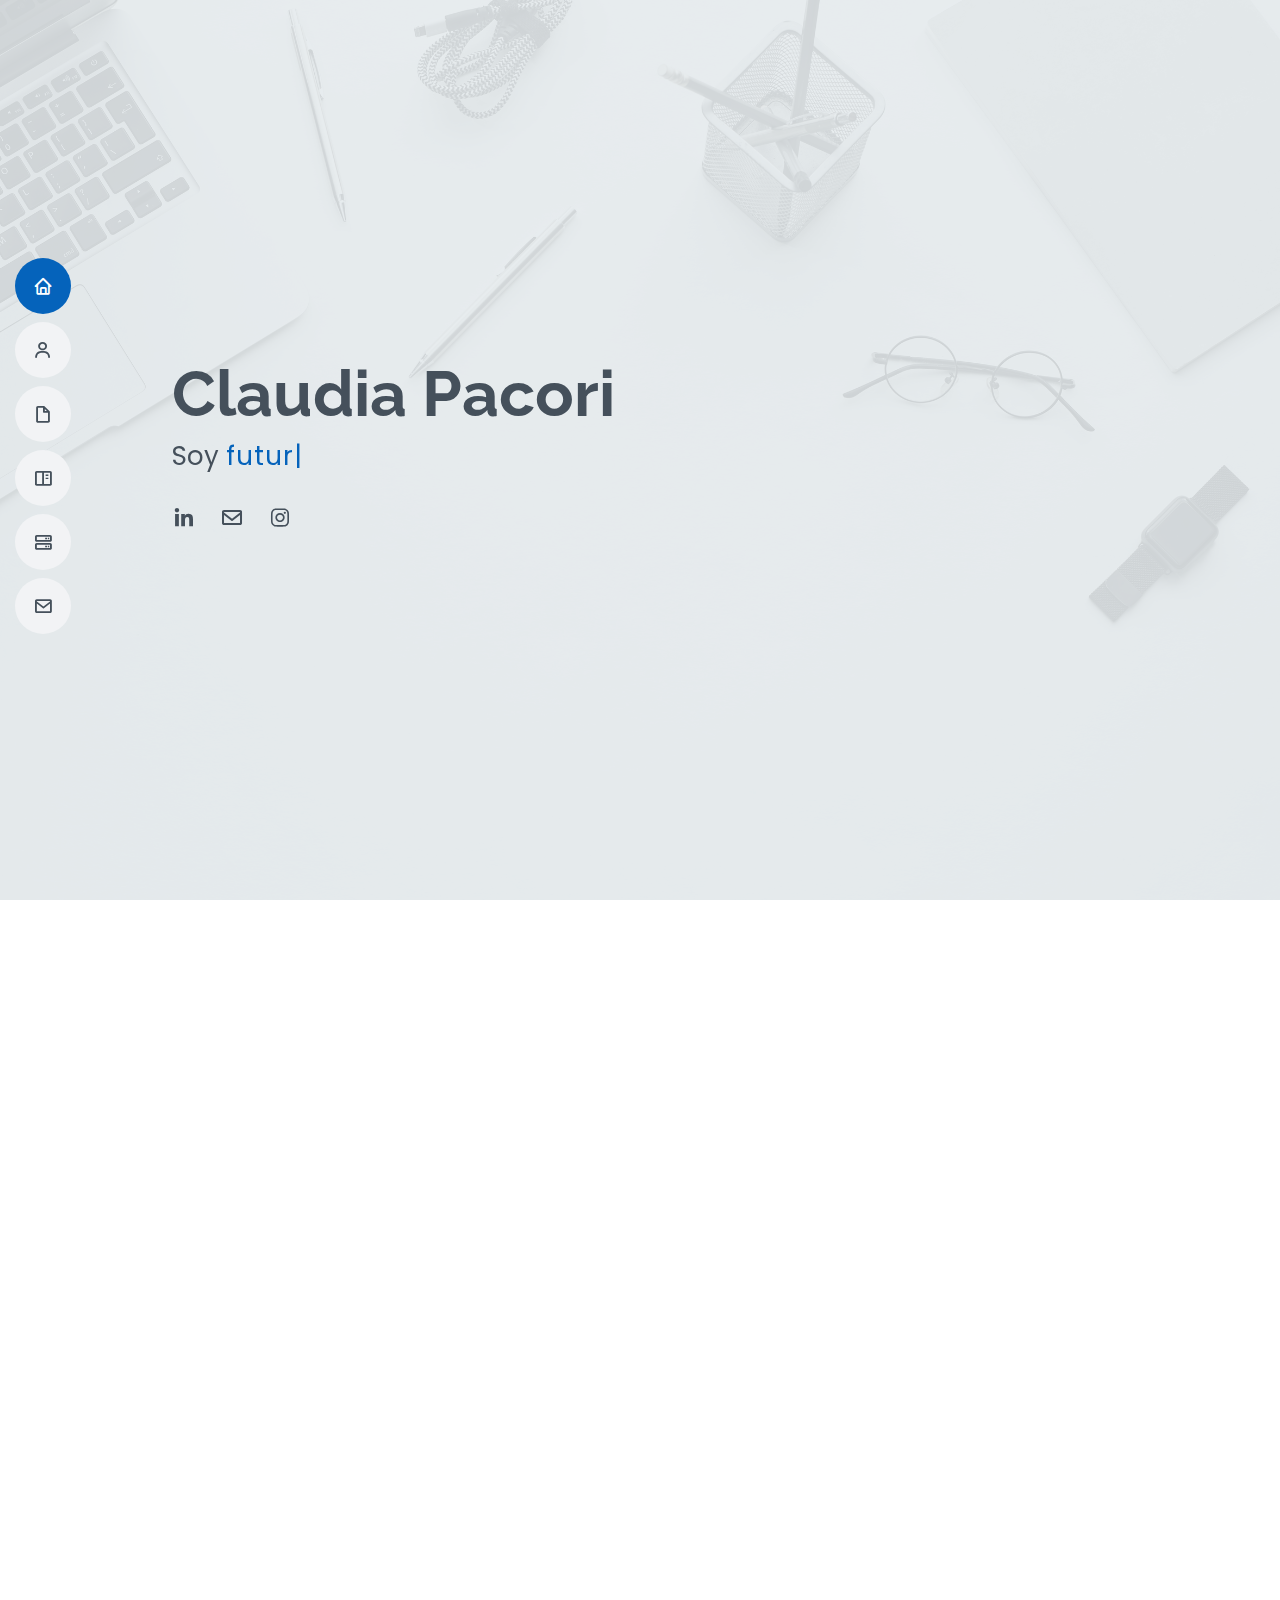
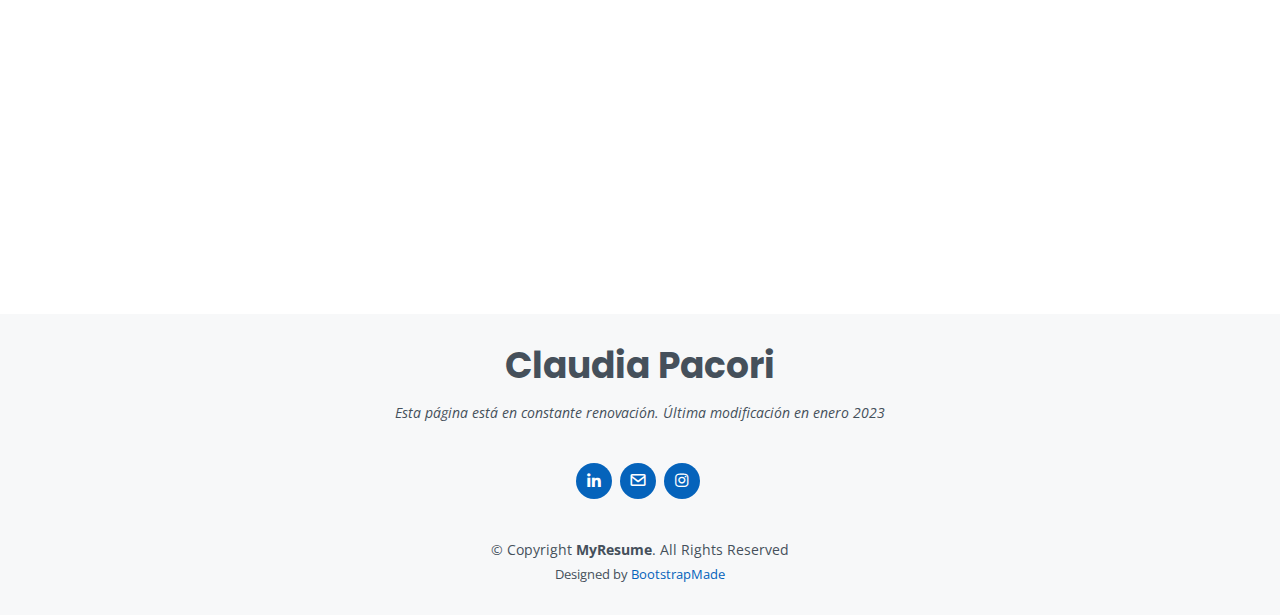
==== commit e916725d: "Update index.html" ====
--- a/index.html
+++ b/index.html
@@ -90,7 +90,7 @@
             <div class="col-lg-6">
               <ul>
                 <li><i class="bi bi-chevron-right"></i> <strong>Cumpleaños:</strong> <span>6 de junio</span></li>
-                <li><i class="bi bi-chevron-right"></i> <strong>Página web:</strong> <span><a href="https://claudia-pacori.github.io/claudiapacoricv/">Link aquí</a></span></li>
+                <li><i class="bi bi-chevron-right"></i> <strong>Página web:</strong> <span>Creando dominio...</span></li>
                 <li><i class="bi bi-chevron-right"></i> <strong>Orientación:</strong> <span>Computer Engineering</span></li>
             </ul>
             </div>
@@ -549,7 +549,7 @@
                 </svg>
                 <i class="bx bx-arch"></i>
               </div>
-              <h4><a href="">Certificado: Diseño de PCB</a></h4>
+              <h4><a href="https://eventos.ieee.org.pe/download_mail/IEEE-PE-2022-02837">Certificado: Diseño de PCB</a></h4>
               <p>En Autodesk EAGLE, taller de IEEE CAS UTEC certificado por Sección Perú del IEEE</p>
             </div>
           </div>
@@ -562,7 +562,7 @@
                 </svg>
                 <i class="bx bx-arch"></i>
               </div>
-              <h4><a href="">Certificado: Ofimática intermedio</a></h4>
+              <h4><a href="https://drive.google.com/drive/folders/1fIFMrUskJUxfP-VR4hU0Ad3tkf5SA-Sz?usp=sharing">Certificados: Ofimática intermedio</a></h4>
               <p>Microsoft Excel, PowerPoint y Word Intermedio, por Campus Romero</p>
             </div>
           </div>
@@ -575,7 +575,7 @@
                 </svg>
                 <i class="bx bx-arch"></i>
               </div>
-              <h4><a href="">Certificado: Inglés intermedio</a></h4>
+              <h4><a href="https://drive.google.com/file/d/1peu063eVp9Ymj6-5KYbSxMGr8HKHplHg/view?usp=sharing">Certificado: Inglés intermedio</a></h4>
               <p>Inglés Intermedio B2, por Cambridge University Press & Assessment English</p>
             </div>
           </div>
@@ -722,4 +722,4 @@
 
 </body>
 
-</html>
+</html>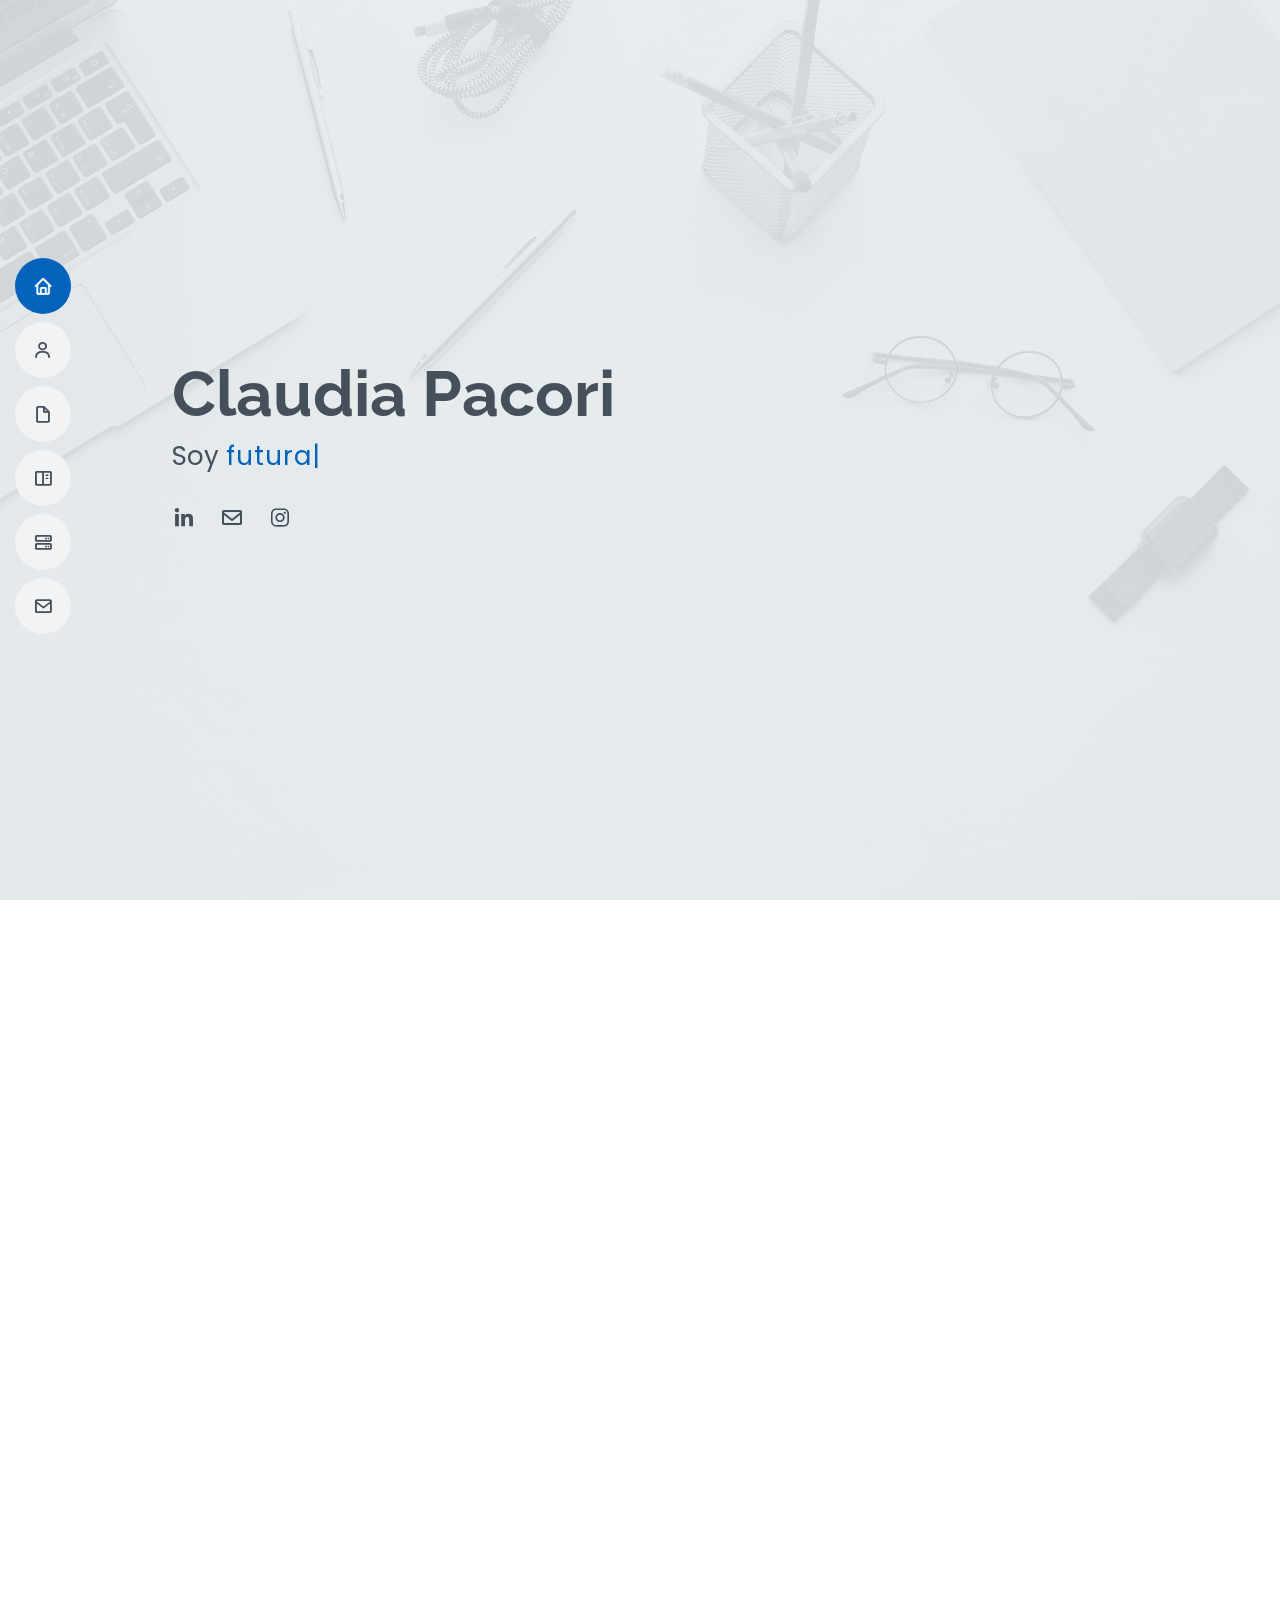
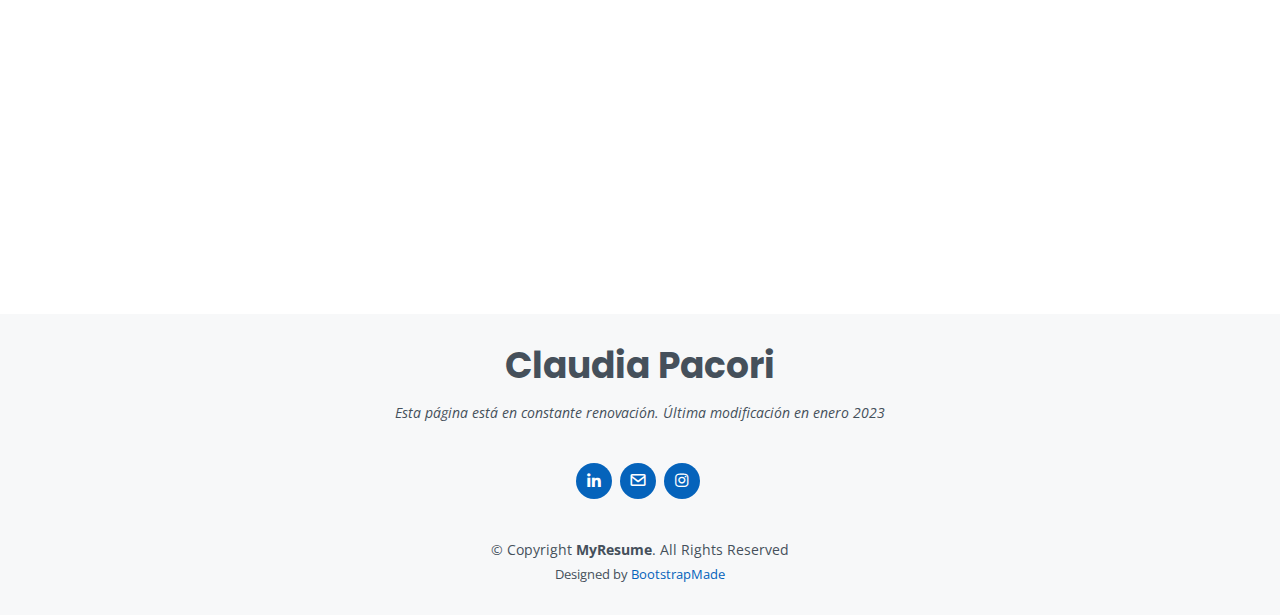
==== commit 7afa326e: "a" ====
--- a/index.html
+++ b/index.html
@@ -90,7 +90,7 @@
             <div class="col-lg-6">
               <ul>
                 <li><i class="bi bi-chevron-right"></i> <strong>Cumpleaños:</strong> <span>6 de junio</span></li>
-                <li><i class="bi bi-chevron-right"></i> <strong>Página web:</strong> <span>Creando dominio...</span></li>
+                <li><i class="bi bi-chevron-right"></i> <strong>Página web:</strong> <span><a href="https://claudia-pacori.github.io/claudiapacoricv/">Link aquí</a></span></li>
                 <li><i class="bi bi-chevron-right"></i> <strong>Orientación:</strong> <span>Computer Engineering</span></li>
             </ul>
             </div>
@@ -458,7 +458,7 @@
             </div>
           </div>
 
-          <div class="col-lg-4 col-md-6 portfolio-item filter-conc">
+          <div class="col-lg-4 col-md-6 portfolio-item filter-acad">
             <div class="portfolio-wrap">
               <img src="assets/img/portfolio/portfolio-3.png" class="img-fluid" alt="">
               <div class="portfolio-info">
@@ -722,4 +722,4 @@
 
 </body>
 
-</html>+</html>
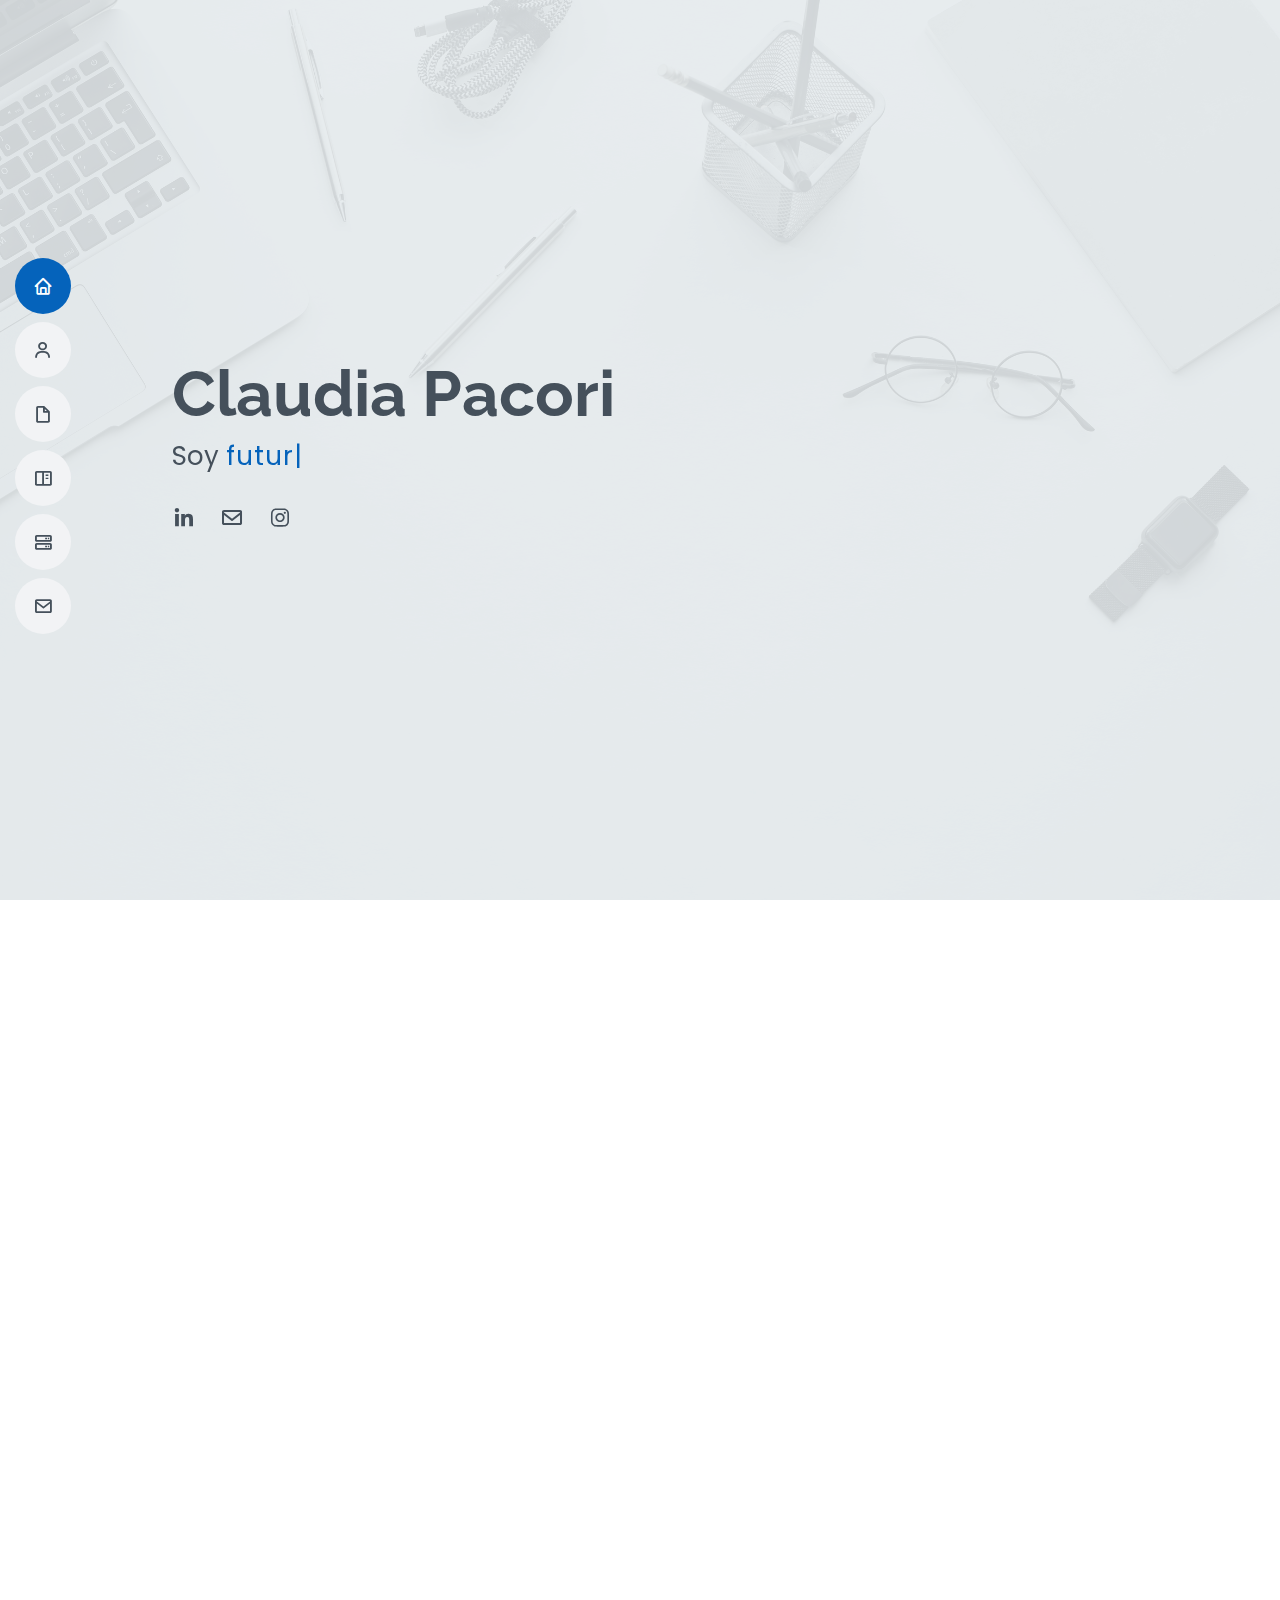
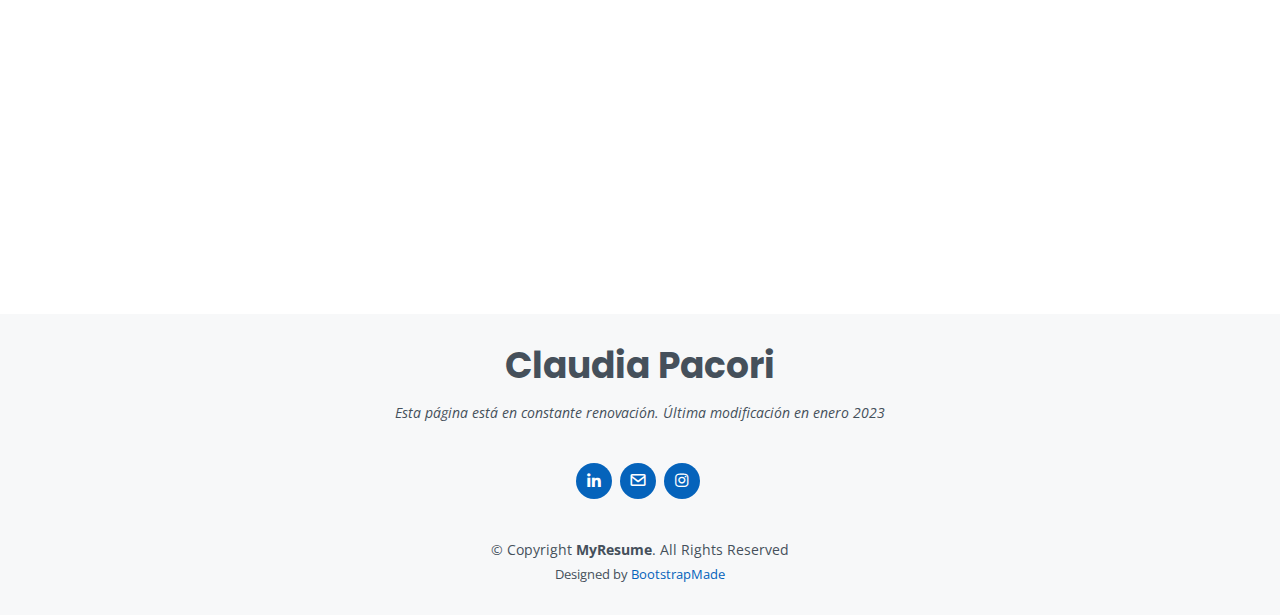
==== commit 735b6103: "Update index.html" ====
--- a/index.html
+++ b/index.html
@@ -4,7 +4,8 @@
 <head>
   <meta charset="utf-8">
   <meta content="width=device-width, initial-scale=1.0" name="viewport">
-
+  <meta name="google-site-verification" content="RFTv-fNG1b_kZqbTLaqnMlBXb5cKtc2kYOE4jF3VtyI" />
+  
   <title>Claudia Pacori - CV</title>
   <meta content="Pagina web de CLaudia Pacori" name="description">
   <meta content="Claudia Milagros Pacori Palomino" name="keywords">
@@ -636,12 +637,6 @@
                 <p>claudia.pacori@utec.edu.pe</p>
               </div>
 
-              <div class="phone">
-                <i class="bi bi-phone"></i>
-                <h4>WhatsApp:</h4>
-                <p>+51 933836046</p>
-              </div>
-
             </div>
 
           </div>
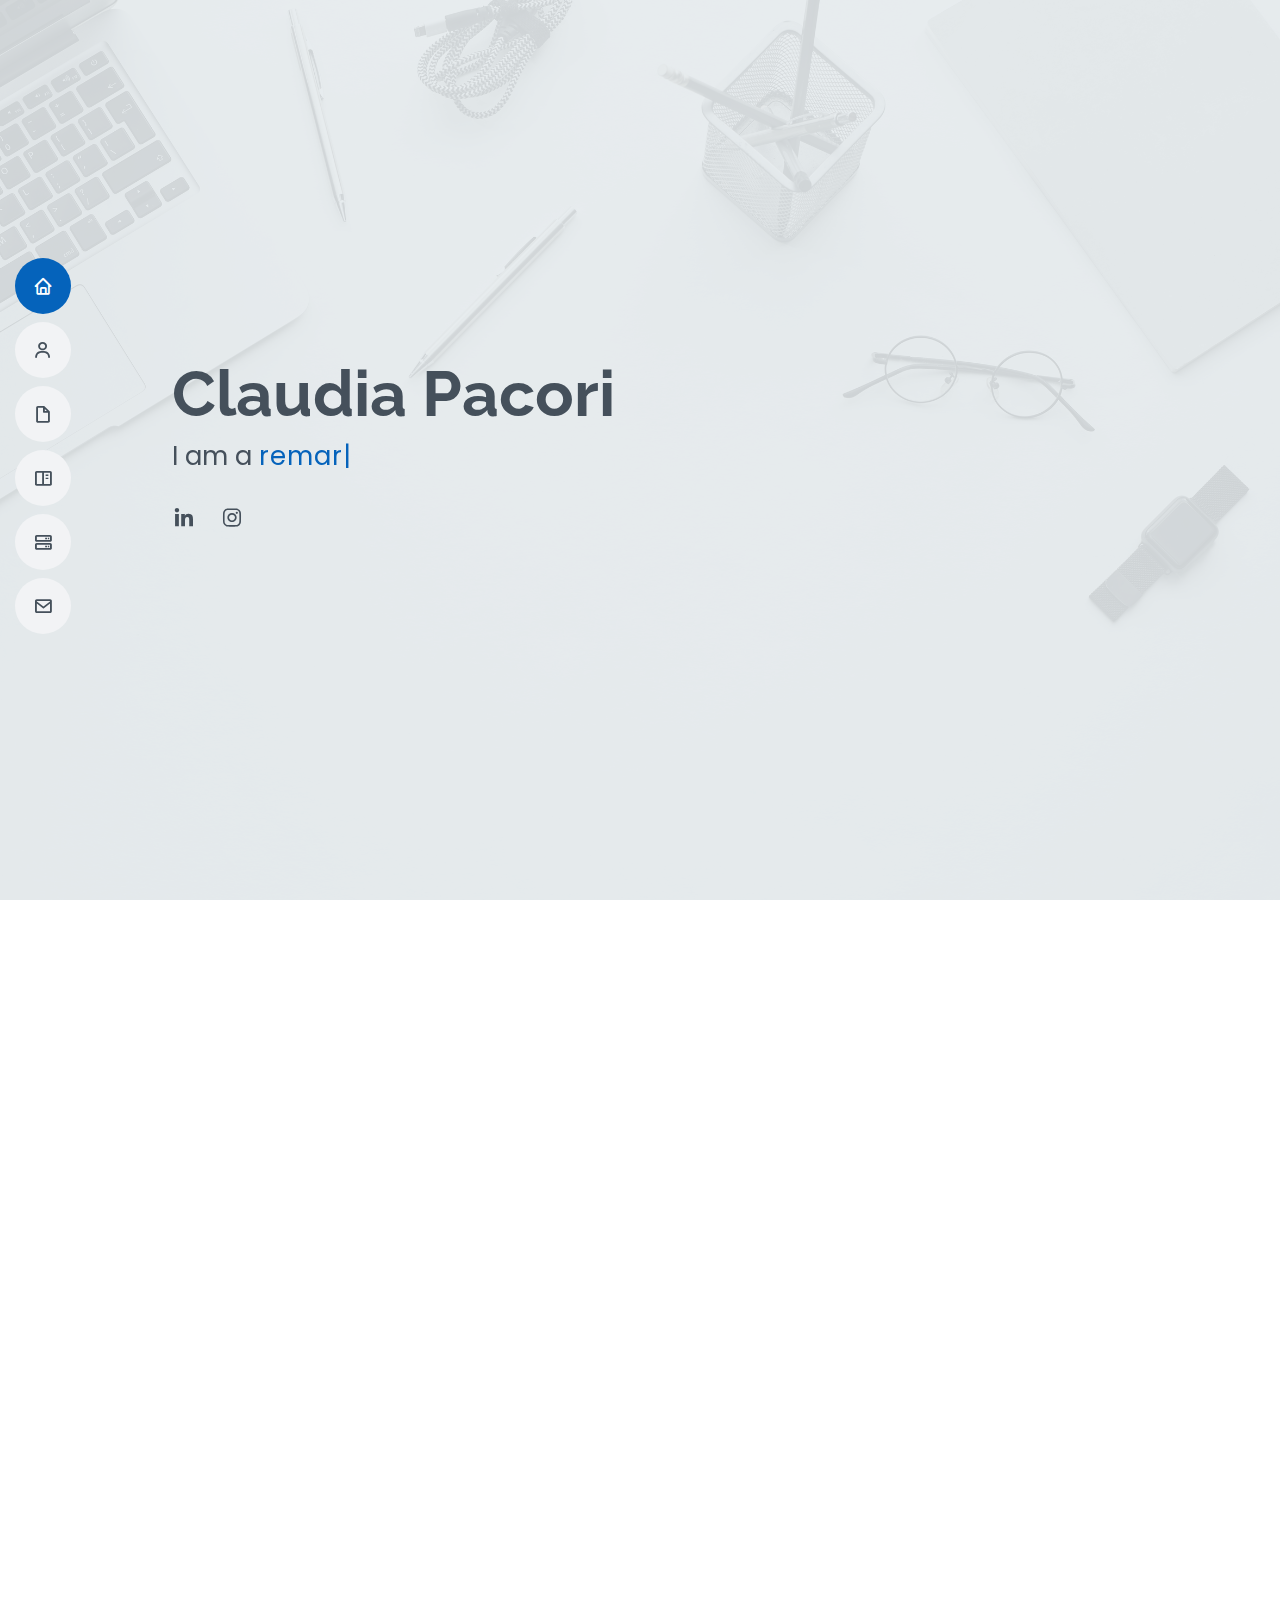
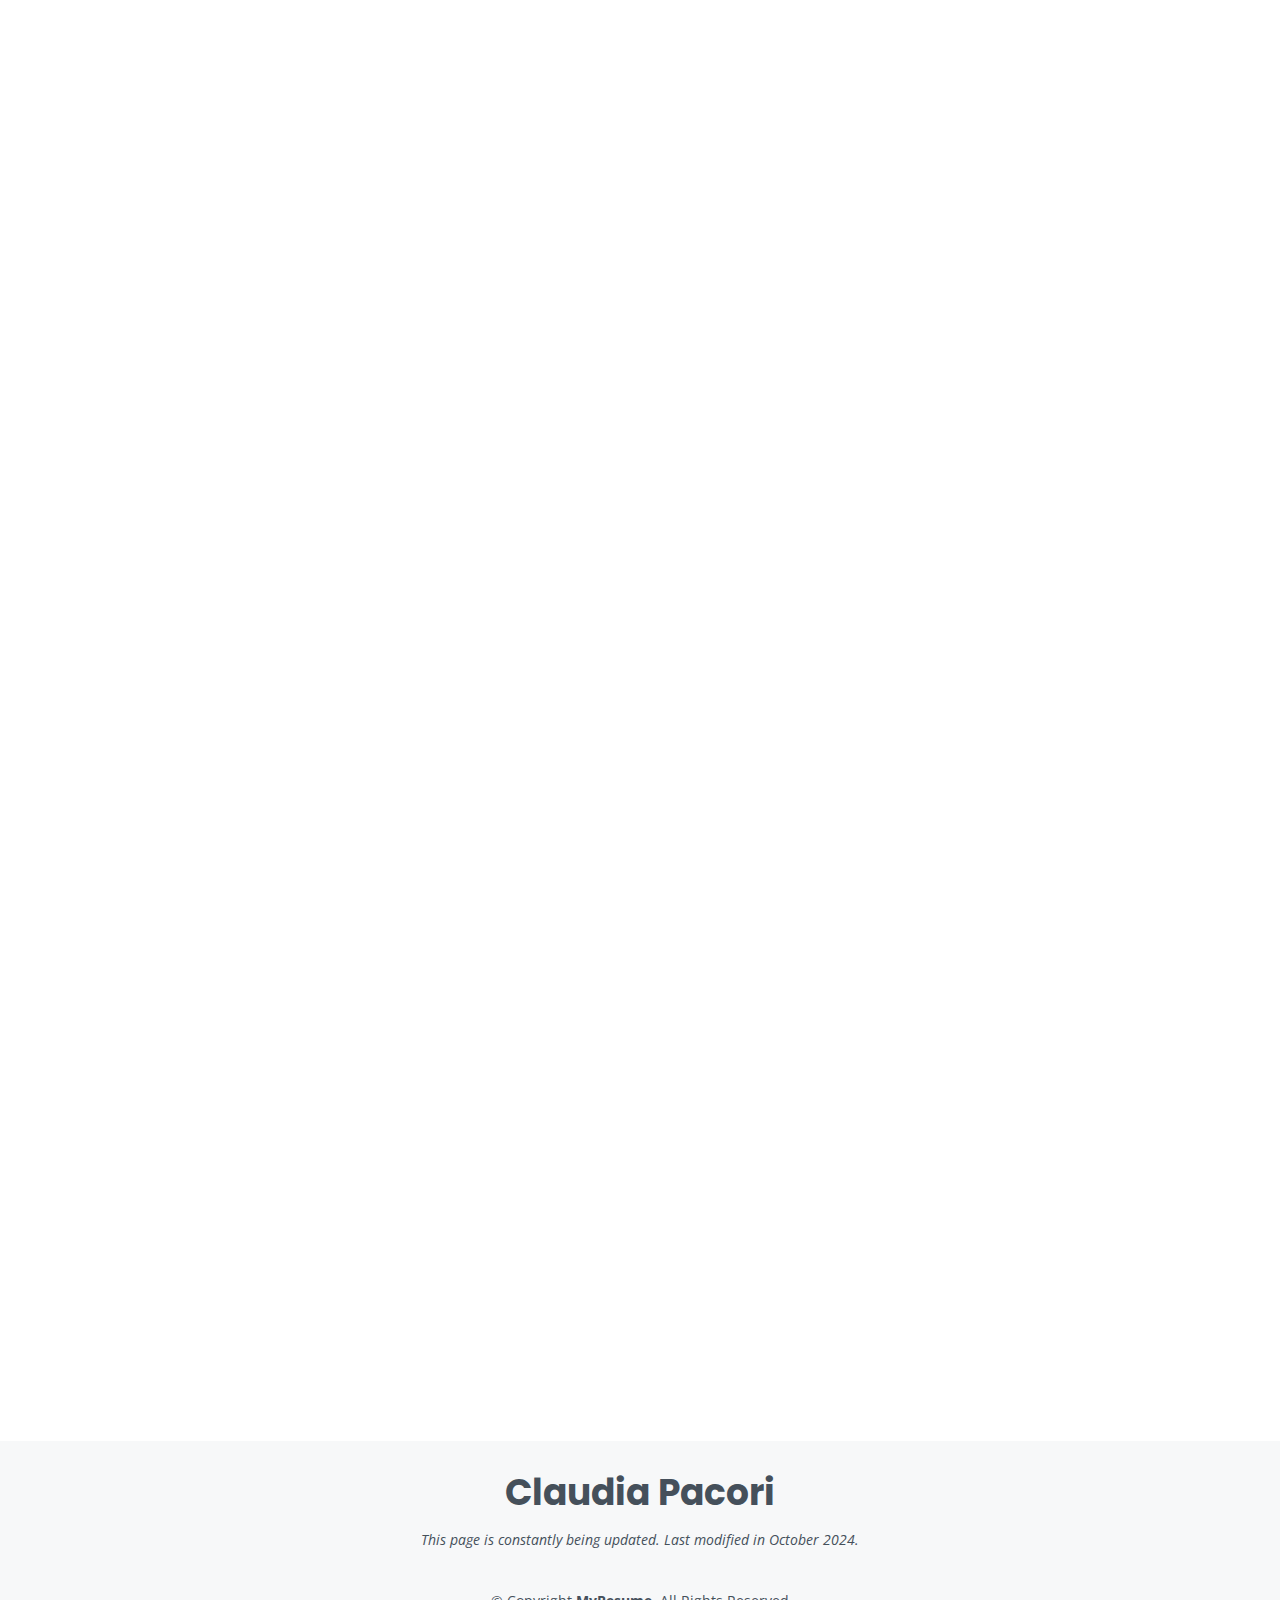
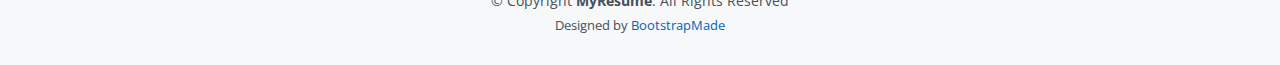
==== commit d234de22: "partial translation" ====
--- a/index.html
+++ b/index.html
@@ -4,8 +4,7 @@
 <head>
   <meta charset="utf-8">
   <meta content="width=device-width, initial-scale=1.0" name="viewport">
-  <meta name="google-site-verification" content="RFTv-fNG1b_kZqbTLaqnMlBXb5cKtc2kYOE4jF3VtyI" />
-  
+
   <title>Claudia Pacori - CV</title>
   <meta content="Pagina web de CLaudia Pacori" name="description">
   <meta content="Claudia Milagros Pacori Palomino" name="keywords">
@@ -15,7 +14,9 @@
   <link href="assets/img/apple-touch-icon.png" rel="apple-touch-icon">
 
   <!-- Google Fonts -->
-  <link href="https://fonts.googleapis.com/css?family=Open+Sans:300,300i,400,400i,600,600i,700,700i|Raleway:300,300i,400,400i,500,500i,600,600i,700,700i|Poppins:300,300i,400,400i,500,500i,600,600i,700,700i" rel="stylesheet">
+  <link
+    href="https://fonts.googleapis.com/css?family=Open+Sans:300,300i,400,400i,600,600i,700,700i|Raleway:300,300i,400,400i,500,500i,600,600i,700,700i|Poppins:300,300i,400,400i,500,500i,600,600i,700,700i"
+    rel="stylesheet">
 
   <!-- Vendor CSS Files -->
   <link href="assets/vendor/aos/aos.css" rel="stylesheet">
@@ -46,12 +47,15 @@
 
     <nav id="navbar" class="navbar nav-menu">
       <ul>
-        <li><a href="#hero" class="nav-link scrollto active"><i class="bx bx-home"></i> <span>Inicio</span></a></li>
-        <li><a href="#about" class="nav-link scrollto"><i class="bx bx-user"></i> <span>Sobre mí</span></a></li>
-        <li><a href="#resume" class="nav-link scrollto"><i class="bx bx-file-blank"></i> <span>Curriculum</span></a></li>
-        <li><a href="#portfolio" class="nav-link scrollto"><i class="bx bx-book-content"></i> <span>Proyectos</span></a></li>
-        <li><a href="#services" class="nav-link scrollto"><i class="bx bx-server"></i> <span>Experiencia adicional</span></a></li>
-        <li><a href="#contact" class="nav-link scrollto"><i class="bx bx-envelope"></i> <span>Contacto</span></a></li>
+        <li><a href="#hero" class="nav-link scrollto active"><i class="bx bx-home"></i> <span>Home</span></a></li>
+        <li><a href="#about" class="nav-link scrollto"><i class="bx bx-user"></i> <span>About me</span></a></li>
+        <li><a href="#resume" class="nav-link scrollto"><i class="bx bx-file-blank"></i> <span>Curriculum</span></a>
+        </li>
+        <li><a href="#portfolio" class="nav-link scrollto"><i class="bx bx-book-content"></i> <span>Projects</span></a>
+        </li>
+        <li><a href="#services" class="nav-link scrollto"><i class="bx bx-server"></i> <span>Other
+              experiences</span></a></li>
+        <li><a href="#contact" class="nav-link scrollto"><i class="bx bx-envelope"></i> <span>Contact</span></a></li>
       </ul>
     </nav><!-- .nav-menu -->
 
@@ -61,113 +65,144 @@
   <section id="hero" class="d-flex flex-column justify-content-center">
     <div class="container" data-aos="zoom-in" data-aos-delay="50">
       <h1>Claudia Pacori</h1>
-      <p>Soy <span class="typed" data-typed-items="futura ingeniera electrónica, desarrolladora de soluciones tecnológicas, líder de proyectos, estudiante destacada"></span></p>
+      <p>I am a <span class="typed"
+          data-typed-items="remarkable student, future electronic engineer, digital solutions developer, project leader"></span>
+      </p>
       <div class="social-links">
         <a href="https://www.linkedin.com/in/claudiapacori/" class="linkedin"><i class="bx bxl-linkedin"></i></a>
-        <a href="mailto:claudia.pacori@utec.edu.pe" class="correo"><i class="bx bx-envelope"></i></a>
         <a href="https://www.instagram.com/cmpacori/" class="instagram"><i class="bx bxl-instagram"></i></a>
       </div>
     </div>
   </section><!-- End Hero -->
 
+
   <main id="main">
 
-  <!-- ======= About Section ======= -->
-  <section id="about" class="about">
-    <div class="container" data-aos="fade-up">
-
-      <div class="section-title">
-        <h2>Sobre mí</h2>
-      </div>
-      <p></p>
-      <div class="row">
-        
-        <div class="col-pt-4 pt-lg-0 content">
-          <h3>Estudiante de octavo ciclo de Ingeniería Electrónica</h3>
-          <p class="fst-italic">
-              en la Universidad de Ingeniería y Tecnología (UTEC).
-          </p>
-          <div class="row">
-            <div class="col-lg-6">
-              <ul>
-                <li><i class="bi bi-chevron-right"></i> <strong>Cumpleaños:</strong> <span>6 de junio</span></li>
-                <li><i class="bi bi-chevron-right"></i> <strong>Página web:</strong> <span><a href="https://claudia-pacori.github.io/claudiapacoricv/">Link aquí</a></span></li>
-                <li><i class="bi bi-chevron-right"></i> <strong>Orientación:</strong> <span>Computer Engineering</span></li>
-            </ul>
-            </div>
-            <div class="col-lg-6">
-              <ul>
-                <li><i class="bi bi-chevron-right"></i> <strong>Edad:</strong> <span>20</span></li>
-                <li><i class="bi bi-chevron-right"></i> <strong>Ciudad:</strong> <span>Lima, Perú</span></li>
-                <li><i class="bi bi-chevron-right"></i> <strong>Especialización:</strong> <span>Sistemas Digitales y Computacionales</span></li>
-              </ul>
-            </div>
-          </div>
-          <p>
-          </p>
-          <marquee behavior="alternate" direction="right" scrolldelay="600" scrollamount="60">
-            <img src="assets/img/marquee/1.png">
-            <img src="assets/img/marquee/2.png">
-            <img src="assets/img/marquee/3.png">
-            <img src="assets/img/marquee/4.png">
-            <img src="assets/img/marquee/5.png">
-            <img src="assets/img/marquee/6.png">
-            <img src="assets/img/marquee/7.png">
-            <img src="assets/img/marquee/8.png">
-          </marquee>
-
-          <pre>
-          </pre>
-
-
-
-          <p style="text-align:center">He participado en distintos proyectos, programas y organizaciones lo que me permitió desarrollar el liderazgo, trabajo en equipo y comunicación efectiva.
-          <br>Tengo conocimientos en gestión de proyectos, diseño electrónico, análisis de señales, programación de firmware y control de sistemas.
-          <br>Espero aportar en el desarrollo de proyectos y sistemas electrónicos que tengan un impacto social en nuestro país.</p>
+    <!-- ======= About Section ======= -->
+    <section id="about" class="about">
+      <div class="container" data-aos="fade-up">
+
+        <div class="section-title">
+          <h2>About me</h2>
+        </div>
+        <p></p>
+        <div class="row">
+          <div class="col-pt-4 pt-lg-0 content">
+            <h3>Last-year Electronic Engineering Student</h3>
+            <p class="fst-italic">
+              at the University of Engineering and Technology (UTEC).
+            </p>
+
+            <div class="row">
+              <div class="col-lg-6">
+                <ul>
+                  <li><i class="bi bi-chevron-right"></i> <strong>Focus:</strong> <span>Computer Engineering</span></li>
+                </ul>
+              </div>
+              <div class="col-lg-6">
+                <ul>
+                  <li><i class="bi bi-chevron-right"></i> <strong>Specialization:</strong> <span>Digital and
+                      Computational Systems</span></li>
+                </ul>
+              </div>
+            </div>
+            <br>
+
+            <h3>Master of Engineering (MEng) student</h3>
+            <p class="fst-italic">
+              at Dartmouth College, Thayer School of Engineering.
+            </p>
+
+            <div class="row">
+              <div class="col-lg-6">
+                <ul>
+                  <li><i class="bi bi-chevron-right"></i> <strong>Focus:</strong> <span>Electrical/Computer
+                      Engineering</span></li>
+                </ul>
+              </div>
+              <div class="col-lg-6">
+                <ul>
+                  <li><i class="bi bi-chevron-right"></i> <strong>Completion term:</strong> <span>Spring 2025</span>
+                  </li>
+                </ul>
+              </div>
+            </div>
+            <br>
+
+            <br>
+
+            <marquee behavior="alternate" direction="right" scrolldelay="600" scrollamount="60">
+              <img src="assets/img/marquee/1.png">
+              <img src="assets/img/marquee/2.png">
+              <img src="assets/img/marquee/3.png">
+              <img src="assets/img/marquee/4.png">
+              <img src="assets/img/marquee/5.png">
+              <img src="assets/img/marquee/6.png">
+              <img src="assets/img/marquee/7.png">
+              <img src="assets/img/marquee/8.png">
+            </marquee>
+
+            <br><br>
+
+
+
+            <p style="text-align:center">He participado en distintos proyectos, programas y organizaciones lo que me
+              permitió desarrollar el liderazgo, trabajo en equipo y comunicación efectiva.
+              <br>Tengo conocimientos en gestión de proyectos, diseño electrónico, análisis de señales, programación de
+              firmware y control de sistemas.
+              <br>Espero aportar en el desarrollo de proyectos y sistemas electrónicos que tengan un impacto social en
+              nuestro país.
+            </p>
+
+          </div>
         </div>
       </div>
 
       <pre>
 
       </pre>
-        <div class="facts" data-aos="fade-up">
-          <div class="row">
-
-            <div class="col-lg-3 col-md-6">
-              <div class="count-box">
-                <i class="bi bi-emoji-smile"></i>
-                <span data-purecounter-start="0" data-purecounter-end="6" data-purecounter-duration="1" class="purecounter"></span>
-                <p>Organizaciones estudiantiles</p>
-              </div>
-            </div>
-
-            <div class="col-lg-3 col-md-6 mt-5 mt-md-0">
-              <div class="count-box">
-                <i class="bi bi-list"></i>
-                <span data-purecounter-start="0" data-purecounter-end="8" data-purecounter-duration="1" class="purecounter"></span>
-                <p>Proyectos</p>
-              </div>
-            </div>
-
-            <div class="col-lg-3 col-md-6 mt-5 mt-lg-0">
-              <div class="count-box">
-                <i class="bi bi-journal-richtext"></i>
-                <span data-purecounter-start="0" data-purecounter-end="81" data-purecounter-duration="1" class="purecounter"></span>
-                <p>Avance académico (%)</p>
-              </div>
-            </div>
-
-            <div class="col-lg-3 col-md-6 mt-5 mt-lg-0">
-              <div class="count-box">
-                <i class="bi bi-award"></i>
-                <span data-purecounter-start="0" data-purecounter-end="14" data-purecounter-duration="1" class="purecounter"></span>
-                <p>Certificados</p>
-              </div>
-            </div>
-
-          </div>
-        </div>
-    </div>
+      <div class="facts" data-aos="fade-up">
+        <div class="row">
+
+          <div class="col-lg-3 col-md-6">
+            <div class="count-box">
+              <i class="bi bi-emoji-smile"></i>
+              <span data-purecounter-start="0" data-purecounter-end="6" data-purecounter-duration="1"
+                class="purecounter"></span>
+              <p>Student leadership positions</p>
+            </div>
+          </div>
+
+          <div class="col-lg-3 col-md-6 mt-5 mt-md-0">
+            <div class="count-box">
+              <i class="bi bi-list"></i>
+              <span data-purecounter-start="0" data-purecounter-end="8" data-purecounter-duration="1"
+                class="purecounter"></span>
+              <p>Projects</p>
+            </div>
+          </div>
+
+          <div class="col-lg-3 col-md-6 mt-5 mt-lg-0">
+            <div class="count-box">
+              <i class="bi bi-journal-richtext"></i>
+              <span data-purecounter-start="0" data-purecounter-end="2" data-purecounter-duration="1"
+                class="purecounter"></span>
+              <p>Papers</p>
+            </div>
+          </div>
+
+          <div class="col-lg-3 col-md-6 mt-5 mt-lg-0">
+            <div class="count-box">
+              <i class="bi bi-award"></i>
+              <span data-purecounter-start="0" data-purecounter-end="14" data-purecounter-duration="1"
+                class="purecounter"></span>
+              <p>Certificates</p>
+            </div>
+          </div>
+
+        </div>
+      </div>
+      </div>
     </section><!-- End About Section -->
 
     <!-- ======= Skills Section ======= -->
@@ -175,8 +210,9 @@
       <div class="container" data-aos="fade-up">
 
         <div class="section-title">
-          <h2>Habilidades</h2>
-          <p>Tengo experiencia en la programación de microcontroladores y tarjetas como Atmega328P, STM32F103C8T6, STM32F103RBT6 Nucleo-64, PSoC-5LP, Basys3 (FPGA), Arduino UNO.          </p>
+          <h2>Skills</h2>
+          <p>Tengo experiencia en la programación de microcontroladores y tarjetas como Atmega328P, STM32F103C8T6,
+            STM32F103RBT6 Nucleo-64, PSoC-5LP, Basys3 (FPGA), Arduino UNO. </p>
         </div>
 
         <div class="row skills-content">
@@ -186,35 +222,40 @@
             <div class="progress">
               <span class="skill">C++ / Python / MATLAB <i class="val">80%</i></span>
               <div class="progress-bar-wrap">
-                <div class="progress-bar" role="progressbar" aria-valuenow="80" aria-valuemin="0" aria-valuemax="100"></div>
-              </div>
-            </div>
-            
+                <div class="progress-bar" role="progressbar" aria-valuenow="80" aria-valuemin="0" aria-valuemax="100">
+                </div>
+              </div>
+            </div>
+
             <div class="progress">
               <span class="skill">VHDL / HTML / CSS / MySQL, Soldadura<i class="val">65%</i></span>
               <div class="progress-bar-wrap">
-                <div class="progress-bar" role="progressbar" aria-valuenow="65" aria-valuemin="0" aria-valuemax="100"></div>
+                <div class="progress-bar" role="progressbar" aria-valuenow="65" aria-valuemin="0" aria-valuemax="100">
+                </div>
               </div>
             </div>
 
             <div class="progress">
               <span class="skill">EAGLE / Diseño de PCBs <i class="val">85%</i></span>
               <div class="progress-bar-wrap">
-                <div class="progress-bar" role="progressbar" aria-valuenow="85" aria-valuemin="0" aria-valuemax="100"></div>
+                <div class="progress-bar" role="progressbar" aria-valuenow="85" aria-valuemin="0" aria-valuemax="100">
+                </div>
               </div>
             </div>
 
             <div class="progress">
               <span class="skill">Docencia universitaria <i class="val">80%</i></span>
               <div class="progress-bar-wrap">
-                <div class="progress-bar" role="progressbar" aria-valuenow="80" aria-valuemin="0" aria-valuemax="100"></div>
+                <div class="progress-bar" role="progressbar" aria-valuenow="80" aria-valuemin="0" aria-valuemax="100">
+                </div>
               </div>
             </div>
 
             <div class="progress">
               <span class="skill">Liderazgo de equipos, Inglés B2 <i class="val">95%</i></span>
               <div class="progress-bar-wrap">
-                <div class="progress-bar" role="progressbar" aria-valuenow="95" aria-valuemin="0" aria-valuemax="100"></div>
+                <div class="progress-bar" role="progressbar" aria-valuenow="95" aria-valuemin="0" aria-valuemax="100">
+                </div>
               </div>
             </div>
 
@@ -224,35 +265,40 @@
             <div class="progress">
               <span class="skill">C / Arduino <i class="val">90%</i></span>
               <div class="progress-bar-wrap">
-                <div class="progress-bar" role="progressbar" aria-valuenow="90" aria-valuemin="0" aria-valuemax="100"></div>
+                <div class="progress-bar" role="progressbar" aria-valuenow="90" aria-valuemin="0" aria-valuemax="100">
+                </div>
               </div>
             </div>
 
             <div class="progress">
               <span class="skill">Microsoft Office <i class="val">90%</i></span>
               <div class="progress-bar-wrap">
-                <div class="progress-bar" role="progressbar" aria-valuenow="90" aria-valuemin="0" aria-valuemax="100"></div>
+                <div class="progress-bar" role="progressbar" aria-valuenow="90" aria-valuemin="0" aria-valuemax="100">
+                </div>
               </div>
             </div>
 
             <div class="progress">
               <span class="skill">Diseño gráfico / Edición multimedia <i class="val">75%</i></span>
               <div class="progress-bar-wrap">
-                <div class="progress-bar" role="progressbar" aria-valuenow="75" aria-valuemin="0" aria-valuemax="100"></div>
+                <div class="progress-bar" role="progressbar" aria-valuenow="75" aria-valuemin="0" aria-valuemax="100">
+                </div>
               </div>
             </div>
 
             <div class="progress">
               <span class="skill">Metodologías ágiles <i class="val">85%</i></span>
               <div class="progress-bar-wrap">
-                <div class="progress-bar" role="progressbar" aria-valuenow="85" aria-valuemin="0" aria-valuemax="100"></div>
+                <div class="progress-bar" role="progressbar" aria-valuenow="85" aria-valuemin="0" aria-valuemax="100">
+                </div>
               </div>
             </div>
 
             <div class="progress">
               <span class="skill">Gestión de proyectos <i class="val">90%</i></span>
               <div class="progress-bar-wrap">
-                <div class="progress-bar" role="progressbar" aria-valuenow="90" aria-valuemin="0" aria-valuemax="100"></div>
+                <div class="progress-bar" role="progressbar" aria-valuenow="90" aria-valuemin="0" aria-valuemax="100">
+                </div>
               </div>
             </div>
 
@@ -268,69 +314,11 @@
       <div class="container" data-aos="fade-up">
 
         <div class="section-title">
-          <h2>Curriculum Vitae</h2>
-          </div>
-
-        <div class="row">
-          <div class="col-lg-6">
-            <h3 class="resume-title">Resumen</h3>
-            <div class="resume-item pb-0">
-              <h4>Claudia Pacori</h4>
-              <p><em>Estudiante de Ingeniería Electrónica, poseedora de beca académica y parte del cuadro de honor en UTEC. Soy una persona responsable y con iniciativa, dispuesta a aportar en el puesto en el que me encuentre de acuerdo a las necesidades de mi entorno.</em></p>
-              <ul>
-                <li>WhatsApp: 933836046</li>
-                <li>Correo: claudia.pacori@utec.edu.pe</li>
-              </ul>
-            </div>
-
-            <h3 class="resume-title">Formación académica</h3>
-            <div class="resume-item">
-              <h4>Universidad de Ingeniería y Tecnología</h4>
-              <h5>2019 - Actualidad</h5>
-              <p><em>Ingeniería electrónica</em></p>
-              <p>8° Ciclo. Beca académica.<br> Décimo superior (Orden de mérito de la carrera actual: 1)</p>
-              <p>Cursos:
-                <ul>
-                  <li>Global Academy: Introducción a los sistemas de control inteligente, Communication in the Digital World</li>
-                  <li>Sistemas Embebidos, Diseño de Software, Diseño de Computadoras</li>
-                  <li>Control Automático, Modelado y Simulación</li>
-                  <li>Análisis de Señales y Sistemas</li>
-                  <li>Circuitos Eléctricos, Circuitos Analógicos, Circuitos Digitales</li>
-                </ul>
-              </p>
-            </div>
-          </div>
-          <div class="col-lg-6">
-            <h3 class="resume-title">Experiencia Profesional</h3>
-            <div class="resume-item">
-              <h4>Practicante en el Área de Investigación y Desarrollo</h4>
-              <h5>2022 - Actualidad</h5>
-              <p><em>Mettatec </em></p>
-              <ul>
-                <li>Participo en la elaboración de diseños electrónicos, armado de productos y revisión de diversos proyectos de la empresa.</li>
-              </ul>
-            </div>
-            <div class="resume-item">
-              <h4>Asistente de cátedra y laboratorio en Circuitos Digitales</h4>
-              <h5>2022 - Actualidad</h5>
-              <p><em>Universidad de Ingeniería y Tecnología</em></p>
-              <ul>
-                <li>Participo en el apoyo en las sesiones de laboratorio del curso de Circuitos Digitales.</li>
-                <li>Resuelvo las dudas generales de los estudiantes durante el desarrollo de los sistemas electrónicos.</li>    
-              </ul>
-            </div>
-
-            <div class="resume-item">
-              <h4>Asistente de cátedra y laboratorio en Termodinámica</h4>
-              <h5>2021 - Actualidad</h5>
-              <p><em>Universidad de Ingeniería y Tecnología</em></p>
-              <ul>
-                <li>Participo en el seguimiento y apoyo en el desarrollo de las actividades del curso de Termodinámica.</li>
-                <li>Planifico e imparto asesorías semanales tanto en la parte teórica como en la experimental.</li>    
-              </ul>
-            </div>
-          </div>
-        </div>
+          <h2>Resume</h2>
+        </div>
+
+        <iframe src="https://drive.google.com/file/d/1nYY0vjmcRWiY02X7QQaiT_0DGiR-tYng/preview" width="100%"
+          height="500" allow="autoplay"></iframe>
 
       </div>
     </section><!-- End Resume Section -->
@@ -340,17 +328,17 @@
       <div class="container" data-aos="fade-up">
 
         <div class="section-title">
-          <h2>Proyectos</h2>
-          <p>He desarrollado diversos proyectos como parte de concursos, formación académica y organizaciones estudiantiles.</p>
+          <h2>Projects</h2>
+          <p>I have developed various projects as part of competitions, academic training and student organizations.</p>
         </div>
 
         <div class="row">
           <div class="col-lg-12 d-flex justify-content-center" data-aos="fade-up" data-aos-delay="100">
             <ul id="portfolio-flters">
-              <li data-filter="*" class="filter-active">Todos</li>
-              <li data-filter=".filter-org">Organizaciones estudiantiles</li>
-              <li data-filter=".filter-acad">Académicos</li>
-              <li data-filter=".filter-conc">Concursos</li>
+              <li data-filter="*" class="filter-active">All</li>
+              <li data-filter=".filter-org">Student Organizations</li>
+              <li data-filter=".filter-acad">Academic</li>
+              <li data-filter=".filter-conc">Competitions</li>
             </ul>
           </div>
         </div>
@@ -361,13 +349,16 @@
             <div class="portfolio-wrap">
               <img src="assets/img/portfolio/portfolio-5.png" class="img-fluid" alt="">
               <div class="portfolio-info">
-                <h4>Desarrollo de un prototipo de nodo sensor inalámbrico para monitoreo de temperatura y humedad en granjas avícolas</h4>
+                <h4>Desarrollo de un prototipo de nodo sensor inalámbrico para monitoreo de temperatura y humedad en
+                  granjas avícolas</h4>
                 <p>Proyecto de ECE</p>
                 <div class="portfolio-links">
-                  <a href="assets/img/portfolio/portfolio-5.png" data-gallery="portfolioGallery" class="portfolio-lightbox" 
-                  title="<b>Desarrollo de un prototipo de nodo sensor inalámbrico para monitoreo de temperatura y humedad en granjas avícolas</b>
+                  <a href="assets/img/portfolio/portfolio-5.png" data-gallery="portfolioGallery"
+                    class="portfolio-lightbox"
+                    title="<b>Desarrollo de un prototipo de nodo sensor inalámbrico para monitoreo de temperatura y humedad en granjas avícolas</b>
                   <br> Elaboré un prototipo para el monitoreo de temperatura y humedad de galpones de la avícola Santa Elena.
-                   El sistema está compuesto por sensores DHT, microcontrolador de la familia STM32 y comunicación LoRa con un gateway."><i class="bx bx-plus"></i></a>
+                   El sistema está compuesto por sensores DHT, microcontrolador de la familia STM32 y comunicación LoRa con un gateway."><i
+                      class="bx bx-plus"></i></a>
                 </div>
               </div>
             </div>
@@ -380,11 +371,12 @@
                 <h4>Exoesqueleto de miembro inferior</h4>
                 <p>BlyFOR en GIIT Robotics</p>
                 <div class="portfolio-links">
-                  <a href="assets/img/portfolio/portfolio-2.png" data-gallery="portfolioGallery" class="portfolio-lightbox"
-                  title="<b>BlyFOR - Chief Technology Officer (CTO)</b>
+                  <a href="assets/img/portfolio/portfolio-2.png" data-gallery="portfolioGallery"
+                    class="portfolio-lightbox" title="<b>BlyFOR - Chief Technology Officer (CTO)</b>
                   <br> Soy responsable de organizar, planificar y liderar el área de Ingeniería en el desarrollo
                   de un exoesqueleto de miembro inferior para la Cybathlon 2024."><i class="bx bx-plus"></i></a>
-                  <a href="https://www.linkedin.com/company/blyfor-robotics/" target="_blank" data-glightbox="type: external"><i class="bx bx-link"></i></a>
+                  <a href="https://www.linkedin.com/company/blyfor-robotics/" target="_blank"
+                    data-glightbox="type: external"><i class="bx bx-link"></i></a>
                 </div>
               </div>
             </div>
@@ -397,11 +389,13 @@
                 <h4>Vehículo eléctrico sostenible MK4</h4>
                 <p>KON Team</p>
                 <div class="portfolio-links">
-                  <a href="assets/img/portfolio/portfolio-1.png" data-gallery="portfolioGallery" class="portfolio-lightbox" 
-                  title="<b>KON Team - Firmware Engineer</b>
+                  <a href="assets/img/portfolio/portfolio-1.png" data-gallery="portfolioGallery"
+                    class="portfolio-lightbox" title="<b>KON Team - Firmware Engineer</b>
                   <br> Me encargo del desarrollo de un algoritmo de control más eficiente para un motor BLDC con STM32F103C8T6 como parte de un
-                  vehículo eléctrico con vistas a participar en la Shell Eco-Marathon 2023."><i class="bx bx-plus"></i></a>
-                  <a href="https://www.linkedin.com/company/konteam2022/" target="_blank" data-glightbox="type: external"><i class="bx bx-link"></i></a>
+                  vehículo eléctrico con vistas a participar en la Shell Eco-Marathon 2023."><i
+                      class="bx bx-plus"></i></a>
+                  <a href="https://www.linkedin.com/company/konteam2022/" target="_blank"
+                    data-glightbox="type: external"><i class="bx bx-link"></i></a>
                 </div>
               </div>
             </div>
@@ -414,12 +408,13 @@
                 <h4>Mejora de la interacción paciente-médico en la telemedicina para un emprendimiento peruano</h4>
                 <p>Innova Proyecta 2021</p>
                 <div class="portfolio-links">
-                  <a href="assets/img/portfolio/portfolio-6.png" data-gallery="portfolioGallery" class="portfolio-lightbox" 
-                  title="<b>Mejora de la interacción paciente-médico en la telemedicina para un emprendimiento peruano</b>
+                  <a href="assets/img/portfolio/portfolio-6.png" data-gallery="portfolioGallery"
+                    class="portfolio-lightbox" title="<b>Mejora de la interacción paciente-médico en la telemedicina para un emprendimiento peruano</b>
                   <br> Construí un prototipo de plataforma en Figma para recrear la experiencia presencial de una cita médica.
                    Participé en el concurso Innova Proyecta 2021 obteniendo el segundo puesto a nivel interuniversitario.
                   "><i class="bx bx-plus"></i></a>
-                  <a href="https://www.figma.com/proto/Nk8ztWWrThp4BwAvA71Mev/Innova---Prototipo---E7" target="_blank" data-glightbox="type: external"><i class="bx bx-link"></i></a>
+                  <a href="https://www.figma.com/proto/Nk8ztWWrThp4BwAvA71Mev/Innova---Prototipo---E7" target="_blank"
+                    data-glightbox="type: external"><i class="bx bx-link"></i></a>
                 </div>
               </div>
             </div>
@@ -429,14 +424,17 @@
             <div class="portfolio-wrap">
               <img src="assets/img/portfolio/portfolio-4.png" class="img-fluid" alt="">
               <div class="portfolio-info">
-                <h4>Diseño de una órtesis activa para la rehabilitación de adultos mayores afectados con gonartrosis</h4>
+                <h4>Diseño de una órtesis activa para la rehabilitación de adultos mayores afectados con gonartrosis
+                </h4>
                 <p>Proyectos Interdisciplinarios</p>
                 <div class="portfolio-links">
-                  <a href="assets/img/portfolio/portfolio-4.png" data-gallery="portfolioGallery" class="portfolio-lightbox" 
-                  title="<b>Diseño de una órtesis activa para la rehabilitación de adultos mayores afectados con gonartrosis</b>
+                  <a href="assets/img/portfolio/portfolio-4.png" data-gallery="portfolioGallery"
+                    class="portfolio-lightbox" title="<b>Diseño de una órtesis activa para la rehabilitación de adultos mayores afectados con gonartrosis</b>
                   <br> Diseñé la parte electrónica de la órtesis mediante Tinkercad realizando la selección de la tarjeta Arduino, y del
-                  motor DC de alto torque, así como las respectivas simulaciones del código en C."><i class="bx bx-plus"></i></a>
-                  <a href="https://proyectos.utec.edu.pe/desarrollo-de-productos/2022-1/proyecto-1758"  target="_blank" data-glightbox="type: external"><i class="bx bx-link"></i></a>
+                  motor DC de alto torque, así como las respectivas simulaciones del código en C."><i
+                      class="bx bx-plus"></i></a>
+                  <a href="https://proyectos.utec.edu.pe/desarrollo-de-productos/2022-1/proyecto-1758" target="_blank"
+                    data-glightbox="type: external"><i class="bx bx-link"></i></a>
                 </div>
               </div>
             </div>
@@ -449,11 +447,12 @@
                 <h4>Diseño de juegos de mesa como herramienta para la enseñanza educativa universitaria</h4>
                 <p>Demo Mode 2019</p>
                 <div class="portfolio-links">
-                  <a href="assets/img/portfolio/portfolio-7.png" data-gallery="portfolioGallery" class="portfolio-lightbox"
-                  title="<b>Diseño de juegos de mesa como herramienta para la enseñanza educativa universitaria </b>
+                  <a href="assets/img/portfolio/portfolio-7.png" data-gallery="portfolioGallery"
+                    class="portfolio-lightbox" title="<b>Diseño de juegos de mesa como herramienta para la enseñanza educativa universitaria </b>
                   <br> Organicé entrevistas, diseñé prototipos e informes mediante la metodología Design Thinking en un equipo colaborativo.
                    Participé en el Demo Day como proyecto finalista."><i class="bx bx-plus"></i></a>
-                  <a href="https://docs.google.com/presentation/d/1uZsyo7DMXP1yG5S5xFIFXmlQyCHcTxiV/edit?usp=sharing&ouid=113344577108387025544&rtpof=true&sd=true"  target="_blank" data-glightbox="type: external"><i class="bx bx-link"></i></a>
+                  <a href="https://docs.google.com/presentation/d/1uZsyo7DMXP1yG5S5xFIFXmlQyCHcTxiV/edit?usp=sharing&ouid=113344577108387025544&rtpof=true&sd=true"
+                    target="_blank" data-glightbox="type: external"><i class="bx bx-link"></i></a>
                 </div>
               </div>
             </div>
@@ -466,17 +465,19 @@
                 <h4>Aplicativo de sistema experto en quechua de identificación de enfermedades respiratorias</h4>
                 <p>Proyectos Interdisciplinarios</p>
                 <div class="portfolio-links">
-                  <a href="assets/img/portfolio/portfolio-3.png" data-gallery="portfolioGallery" class="portfolio-lightbox"
-                  title="<b>Aplicativo de sistema experto en quechua de identificación de enfermedades respiratorias</b>
+                  <a href="assets/img/portfolio/portfolio-3.png" data-gallery="portfolioGallery"
+                    class="portfolio-lightbox" title="<b>Aplicativo de sistema experto en quechua de identificación de enfermedades respiratorias</b>
                   <br> Diseñé el prototipo de una aplicación basada en un sistema experto mediante App Inventor. 
-                   Propuse ideas para la ampliación del sistema y mejoras en el diseño de la interfaz."><i class="bx bx-plus"></i></a>
-                  <a href="https://youtu.be/5GP5xek0mi4"  target="_blank" data-glightbox="type: external"><i class="bx bx-link"></i></a>
-                </div>
-              </div>
-            </div>
-          </div>
-
-      </div>
+                   Propuse ideas para la ampliación del sistema y mejoras en el diseño de la interfaz."><i
+                      class="bx bx-plus"></i></a>
+                  <a href="https://youtu.be/5GP5xek0mi4" target="_blank" data-glightbox="type: external"><i
+                      class="bx bx-link"></i></a>
+                </div>
+              </div>
+            </div>
+          </div>
+
+        </div>
     </section><!-- End Portfolio Section -->
 
     <!-- ======= Services Section ======= -->
@@ -484,8 +485,9 @@
       <div class="container" data-aos="fade-up">
 
         <div class="section-title">
-          <h2>Experiencia adicional</h2>
-          <p>He participado en organizaciones estudiantiles especializadas, realizado voluntariados y obtenido certificaciones.</p>
+          <h2>Additional experience</h2>
+          <p>I have participated in specialized student organizations, volunteered, and obtained
+            certifications.</p>
         </div>
 
         <div class="row">
@@ -494,7 +496,9 @@
             <div class="icon-box iconbox-orange">
               <div class="icon">
                 <svg width="100" height="100" viewBox="0 0 600 600" xmlns="http://www.w3.org/2000/svg">
-                  <path stroke="none" stroke-width="0" fill="#f5f5f5" d="M300,521.0016835830174C376.1290562159157,517.8887921683347,466.0731472004068,529.7835943286574,510.70327084640275,468.03025145048787C554.3714126377745,407.6079735673963,508.03601936045806,328.9844924480964,491.2728898941984,256.3432110539036C474.5976632858925,184.082847569629,479.9380746630129,96.60480741107993,416.23090153303,58.64404602377083C348.86323505073057,18.502131276798302,261.93793281208167,40.57373210992963,193.5410806939664,78.93577620505333C130.42746243093433,114.334589627462,98.30271207620316,179.96522072025542,76.75703585869454,249.04625023123273C51.97151888228291,328.5150500222984,13.704378332031375,421.85034740162234,66.52175969318436,486.19268352777647C119.04800174914682,550.1803526380478,217.28368757567262,524.383925680826,300,521.0016835830174"></path>
+                  <path stroke="none" stroke-width="0" fill="#f5f5f5"
+                    d="M300,521.0016835830174C376.1290562159157,517.8887921683347,466.0731472004068,529.7835943286574,510.70327084640275,468.03025145048787C554.3714126377745,407.6079735673963,508.03601936045806,328.9844924480964,491.2728898941984,256.3432110539036C474.5976632858925,184.082847569629,479.9380746630129,96.60480741107993,416.23090153303,58.64404602377083C348.86323505073057,18.502131276798302,261.93793281208167,40.57373210992963,193.5410806939664,78.93577620505333C130.42746243093433,114.334589627462,98.30271207620316,179.96522072025542,76.75703585869454,249.04625023123273C51.97151888228291,328.5150500222984,13.704378332031375,421.85034740162234,66.52175969318436,486.19268352777647C119.04800174914682,550.1803526380478,217.28368757567262,524.383925680826,300,521.0016835830174">
+                  </path>
                 </svg>
                 <i class="bx bx-layer"></i>
               </div>
@@ -503,11 +507,14 @@
             </div>
           </div>
 
-          <div class="col-lg-4 col-md-6 d-flex align-items-stretch mt-4 mt-md-0" data-aos="zoom-in" data-aos-delay="200">
+          <div class="col-lg-4 col-md-6 d-flex align-items-stretch mt-4 mt-md-0" data-aos="zoom-in"
+            data-aos-delay="200">
             <div class="icon-box iconbox-orange ">
               <div class="icon">
                 <svg width="100" height="100" viewBox="0 0 600 600" xmlns="http://www.w3.org/2000/svg">
-                  <path stroke="none" stroke-width="0" fill="#f5f5f5" d="M300,582.0697525312426C382.5290701553225,586.8405444964366,449.9789794690241,525.3245884688669,502.5850820975895,461.55621195738473C556.606425686781,396.0723002908107,615.8543463187945,314.28637112970534,586.6730223649479,234.56875336149918C558.9533121215079,158.8439757836574,454.9685369536778,164.00468322053177,381.49747125262974,130.76875717737553C312.15926192815925,99.40240125094834,248.97055460311594,18.661163978235184,179.8680185752513,50.54337015887873C110.5421016452524,82.52863877960104,119.82277516462835,180.83849132639028,109.12597500060166,256.43424936330496C100.08760227029461,320.3096726198365,92.17705696193138,384.0621239912766,124.79988738764834,439.7174275375508C164.83382741302287,508.01625554203684,220.96474134820875,577.5009287672846,300,582.0697525312426"></path>
+                  <path stroke="none" stroke-width="0" fill="#f5f5f5"
+                    d="M300,582.0697525312426C382.5290701553225,586.8405444964366,449.9789794690241,525.3245884688669,502.5850820975895,461.55621195738473C556.606425686781,396.0723002908107,615.8543463187945,314.28637112970534,586.6730223649479,234.56875336149918C558.9533121215079,158.8439757836574,454.9685369536778,164.00468322053177,381.49747125262974,130.76875717737553C312.15926192815925,99.40240125094834,248.97055460311594,18.661163978235184,179.8680185752513,50.54337015887873C110.5421016452524,82.52863877960104,119.82277516462835,180.83849132639028,109.12597500060166,256.43424936330496C100.08760227029461,320.3096726198365,92.17705696193138,384.0621239912766,124.79988738764834,439.7174275375508C164.83382741302287,508.01625554203684,220.96474134820875,577.5009287672846,300,582.0697525312426">
+                  </path>
                 </svg>
                 <i class="bx bx-layer"></i>
               </div>
@@ -516,16 +523,20 @@
             </div>
           </div>
 
-          <div class="col-lg-4 col-md-6 d-flex align-items-stretch mt-4 mt-lg-0" data-aos="zoom-in" data-aos-delay="300">
+          <div class="col-lg-4 col-md-6 d-flex align-items-stretch mt-4 mt-lg-0" data-aos="zoom-in"
+            data-aos-delay="300">
             <div class="icon-box iconbox-pink">
               <div class="icon">
                 <svg width="100" height="100" viewBox="0 0 600 600" xmlns="http://www.w3.org/2000/svg">
-                  <path stroke="none" stroke-width="0" fill="#f5f5f5" d="M300,541.5067337569781C382.14930387511276,545.0595476570109,479.8736841581634,548.3450877840088,526.4010558755058,480.5488172755941C571.5218469581645,414.80211281144784,517.5187510058486,332.0715597781072,496.52539010469104,255.14436215662573C477.37192572678356,184.95920475031193,473.57363656557914,105.61284051026155,413.0603344069578,65.22779650032875C343.27470386102294,18.654635553484475,251.2091493199835,5.337323636656869,175.0934190732945,40.62881213300186C97.87086631185822,76.43348514350839,51.98124368387456,156.15599469081315,36.44837278890362,239.84606092416172C21.716077023791087,319.22268207091537,43.775223500013084,401.1760424656574,96.891909868211,461.97329694683043C147.22146801428983,519.5804099606455,223.5754009179313,538.201503339737,300,541.5067337569781"></path>
+                  <path stroke="none" stroke-width="0" fill="#f5f5f5"
+                    d="M300,541.5067337569781C382.14930387511276,545.0595476570109,479.8736841581634,548.3450877840088,526.4010558755058,480.5488172755941C571.5218469581645,414.80211281144784,517.5187510058486,332.0715597781072,496.52539010469104,255.14436215662573C477.37192572678356,184.95920475031193,473.57363656557914,105.61284051026155,413.0603344069578,65.22779650032875C343.27470386102294,18.654635553484475,251.2091493199835,5.337323636656869,175.0934190732945,40.62881213300186C97.87086631185822,76.43348514350839,51.98124368387456,156.15599469081315,36.44837278890362,239.84606092416172C21.716077023791087,319.22268207091537,43.775223500013084,401.1760424656574,96.891909868211,461.97329694683043C147.22146801428983,519.5804099606455,223.5754009179313,538.201503339737,300,541.5067337569781">
+                  </path>
                 </svg>
                 <i class="bx bx-tachometer"></i>
               </div>
               <h4><a href="portfolio-details.html">Innovation camp</a></h4>
-              <p>Proyecto con Fundación Telefónica para mejorar las habilidades blandas de adolescentes en la comunidad de Socllabamba-Huancavelica.</p>
+              <p>Proyecto con Fundación Telefónica para mejorar las habilidades blandas de adolescentes en la comunidad
+                de Socllabamba-Huancavelica.</p>
             </div>
           </div>
 
@@ -533,12 +544,15 @@
             <div class="icon-box iconbox-pink">
               <div class="icon">
                 <svg width="100" height="100" viewBox="0 0 600 600" xmlns="http://www.w3.org/2000/svg">
-                  <path stroke="none" stroke-width="0" fill="#f5f5f5" d="M300,503.46388370962813C374.79870501325706,506.71871716319447,464.8034551963731,527.1746412648533,510.4981551193396,467.86667711651364C555.9287308511215,408.9015244558933,512.6030010748507,327.5744911775523,490.211057578863,256.5855673507754C471.097692560561,195.9906835881958,447.69079081568157,138.11976852964426,395.19560036434837,102.3242989838813C329.3053358748298,57.3949838291264,248.02791733380457,8.279543830951368,175.87071277845988,42.242879143198664C103.41431057327972,76.34704239035025,93.79494320519305,170.9812938413882,81.28167332365135,250.07896920659033C70.17666984294237,320.27484674793965,64.84698225790005,396.69656628748305,111.28512138212992,450.4950937839243C156.20124167950087,502.5303643271138,231.32542653798444,500.4755392045468,300,503.46388370962813"></path>
+                  <path stroke="none" stroke-width="0" fill="#f5f5f5"
+                    d="M300,503.46388370962813C374.79870501325706,506.71871716319447,464.8034551963731,527.1746412648533,510.4981551193396,467.86667711651364C555.9287308511215,408.9015244558933,512.6030010748507,327.5744911775523,490.211057578863,256.5855673507754C471.097692560561,195.9906835881958,447.69079081568157,138.11976852964426,395.19560036434837,102.3242989838813C329.3053358748298,57.3949838291264,248.02791733380457,8.279543830951368,175.87071277845988,42.242879143198664C103.41431057327972,76.34704239035025,93.79494320519305,170.9812938413882,81.28167332365135,250.07896920659033C70.17666984294237,320.27484674793965,64.84698225790005,396.69656628748305,111.28512138212992,450.4950937839243C156.20124167950087,502.5303643271138,231.32542653798444,500.4755392045468,300,503.46388370962813">
+                  </path>
                 </svg>
                 <i class="bx bx-tachometer"></i>
               </div>
               <h4><a href="portfolio-details.html">Mentorías universitarias</a></h4>
-              <p>Ejecución de reuniones semanales para facilitar la incorporación a la universidad de alumnos ingresantes.</p>
+              <p>Ejecución de reuniones semanales para facilitar la incorporación a la universidad de alumnos
+                ingresantes.</p>
             </div>
           </div>
 
@@ -546,11 +560,14 @@
             <div class="icon-box iconbox-teal">
               <div class="icon">
                 <svg width="100" height="100" viewBox="0 0 600 600" xmlns="http://www.w3.org/2000/svg">
-                  <path stroke="none" stroke-width="0" fill="#f5f5f5" d="M300,532.3542879108572C369.38199826031484,532.3153073249985,429.10787420159085,491.63046689027357,474.5244479745417,439.17860296908856C522.8885846962883,383.3225815378663,569.1668002868075,314.3205725914397,550.7432151929288,242.7694973846089C532.6665558377875,172.5657663291529,456.2379748765914,142.6223662098291,390.3689995646985,112.34683881706744C326.66090330228417,83.06452184765237,258.84405631176094,53.51806209861945,193.32584062364296,78.48882559362697C121.61183558270385,105.82097193414197,62.805066853699245,167.19869350419734,48.57481801355237,242.6138429142374C34.843463184063346,315.3850353017275,76.69343916112496,383.4422959591041,125.22947124332185,439.3748458443577C170.7312796277747,491.8107796887764,230.57421082200815,532.3932930995766,300,532.3542879108572"></path>
+                  <path stroke="none" stroke-width="0" fill="#f5f5f5"
+                    d="M300,532.3542879108572C369.38199826031484,532.3153073249985,429.10787420159085,491.63046689027357,474.5244479745417,439.17860296908856C522.8885846962883,383.3225815378663,569.1668002868075,314.3205725914397,550.7432151929288,242.7694973846089C532.6665558377875,172.5657663291529,456.2379748765914,142.6223662098291,390.3689995646985,112.34683881706744C326.66090330228417,83.06452184765237,258.84405631176094,53.51806209861945,193.32584062364296,78.48882559362697C121.61183558270385,105.82097193414197,62.805066853699245,167.19869350419734,48.57481801355237,242.6138429142374C34.843463184063346,315.3850353017275,76.69343916112496,383.4422959591041,125.22947124332185,439.3748458443577C170.7312796277747,491.8107796887764,230.57421082200815,532.3932930995766,300,532.3542879108572">
+                  </path>
                 </svg>
                 <i class="bx bx-arch"></i>
               </div>
-              <h4><a href="https://eventos.ieee.org.pe/download_mail/IEEE-PE-2022-02837">Certificado: Diseño de PCB</a></h4>
+              <h4><a href="https://eventos.ieee.org.pe/download_mail/IEEE-PE-2022-02837">Certificado: Diseño de PCB</a>
+              </h4>
               <p>En Autodesk EAGLE, taller de IEEE CAS UTEC certificado por Sección Perú del IEEE</p>
             </div>
           </div>
@@ -559,11 +576,15 @@
             <div class="icon-box iconbox-teal">
               <div class="icon">
                 <svg width="100" height="100" viewBox="0 0 600 600" xmlns="http://www.w3.org/2000/svg">
-                  <path stroke="none" stroke-width="0" fill="#f5f5f5" d="M300,566.797414625762C385.7384707136149,576.1784315230908,478.7894351017131,552.8928747891023,531.9192734346935,484.94944893311C584.6109503024035,417.5663521118492,582.489472248146,322.67544863468447,553.9536738515405,242.03673114598146C529.1557734026468,171.96086150256528,465.24506316201064,127.66468636344209,395.9583748389544,100.7403814666027C334.2173773831606,76.7482773500951,269.4350130405921,84.62216499799875,207.1952322260088,107.2889140133804C132.92018162631612,134.33871894543012,41.79353780512637,160.00259165414826,22.644507872594943,236.69541883565114C3.319112789854554,314.0945973066697,72.72355303640163,379.243833228382,124.04198916343866,440.3218312028393C172.9286146004772,498.5055451809895,224.45579914871206,558.5317968840102,300,566.797414625762"></path>
+                  <path stroke="none" stroke-width="0" fill="#f5f5f5"
+                    d="M300,566.797414625762C385.7384707136149,576.1784315230908,478.7894351017131,552.8928747891023,531.9192734346935,484.94944893311C584.6109503024035,417.5663521118492,582.489472248146,322.67544863468447,553.9536738515405,242.03673114598146C529.1557734026468,171.96086150256528,465.24506316201064,127.66468636344209,395.9583748389544,100.7403814666027C334.2173773831606,76.7482773500951,269.4350130405921,84.62216499799875,207.1952322260088,107.2889140133804C132.92018162631612,134.33871894543012,41.79353780512637,160.00259165414826,22.644507872594943,236.69541883565114C3.319112789854554,314.0945973066697,72.72355303640163,379.243833228382,124.04198916343866,440.3218312028393C172.9286146004772,498.5055451809895,224.45579914871206,558.5317968840102,300,566.797414625762">
+                  </path>
                 </svg>
                 <i class="bx bx-arch"></i>
               </div>
-              <h4><a href="https://drive.google.com/drive/folders/1fIFMrUskJUxfP-VR4hU0Ad3tkf5SA-Sz?usp=sharing">Certificados: Ofimática intermedio</a></h4>
+              <h4><a
+                  href="https://drive.google.com/drive/folders/1fIFMrUskJUxfP-VR4hU0Ad3tkf5SA-Sz?usp=sharing">Certificados:
+                  Ofimática intermedio</a></h4>
               <p>Microsoft Excel, PowerPoint y Word Intermedio, por Campus Romero</p>
             </div>
           </div>
@@ -572,11 +593,15 @@
             <div class="icon-box iconbox-teal">
               <div class="icon">
                 <svg width="100" height="100" viewBox="0 0 600 600" xmlns="http://www.w3.org/2000/svg">
-                  <path stroke="none" stroke-width="0" fill="#f5f5f5" d="M300,521.0016835830174C376.1290562159157,517.8887921683347,466.0731472004068,529.7835943286574,510.70327084640275,468.03025145048787C554.3714126377745,407.6079735673963,508.03601936045806,328.9844924480964,491.2728898941984,256.3432110539036C474.5976632858925,184.082847569629,479.9380746630129,96.60480741107993,416.23090153303,58.64404602377083C348.86323505073057,18.502131276798302,261.93793281208167,40.57373210992963,193.5410806939664,78.93577620505333C130.42746243093433,114.334589627462,98.30271207620316,179.96522072025542,76.75703585869454,249.04625023123273C51.97151888228291,328.5150500222984,13.704378332031375,421.85034740162234,66.52175969318436,486.19268352777647C119.04800174914682,550.1803526380478,217.28368757567262,524.383925680826,300,521.0016835830174"></path>
+                  <path stroke="none" stroke-width="0" fill="#f5f5f5"
+                    d="M300,521.0016835830174C376.1290562159157,517.8887921683347,466.0731472004068,529.7835943286574,510.70327084640275,468.03025145048787C554.3714126377745,407.6079735673963,508.03601936045806,328.9844924480964,491.2728898941984,256.3432110539036C474.5976632858925,184.082847569629,479.9380746630129,96.60480741107993,416.23090153303,58.64404602377083C348.86323505073057,18.502131276798302,261.93793281208167,40.57373210992963,193.5410806939664,78.93577620505333C130.42746243093433,114.334589627462,98.30271207620316,179.96522072025542,76.75703585869454,249.04625023123273C51.97151888228291,328.5150500222984,13.704378332031375,421.85034740162234,66.52175969318436,486.19268352777647C119.04800174914682,550.1803526380478,217.28368757567262,524.383925680826,300,521.0016835830174">
+                  </path>
                 </svg>
                 <i class="bx bx-arch"></i>
               </div>
-              <h4><a href="https://drive.google.com/file/d/1peu063eVp9Ymj6-5KYbSxMGr8HKHplHg/view?usp=sharing">Certificado: Inglés intermedio</a></h4>
+              <h4><a
+                  href="https://drive.google.com/file/d/1peu063eVp9Ymj6-5KYbSxMGr8HKHplHg/view?usp=sharing">Certificado:
+                  Inglés intermedio</a></h4>
               <p>Inglés Intermedio B2, por Cambridge University Press & Assessment English</p>
             </div>
           </div>
@@ -585,12 +610,15 @@
             <div class="icon-box iconbox-teal">
               <div class="icon">
                 <svg width="100" height="100" viewBox="0 0 600 600" xmlns="http://www.w3.org/2000/svg">
-                  <path stroke="none" stroke-width="0" fill="#f5f5f5" d="M300,541.5067337569781C382.14930387511276,545.0595476570109,479.8736841581634,548.3450877840088,526.4010558755058,480.5488172755941C571.5218469581645,414.80211281144784,517.5187510058486,332.0715597781072,496.52539010469104,255.14436215662573C477.37192572678356,184.95920475031193,473.57363656557914,105.61284051026155,413.0603344069578,65.22779650032875C343.27470386102294,18.654635553484475,251.2091493199835,5.337323636656869,175.0934190732945,40.62881213300186C97.87086631185822,76.43348514350839,51.98124368387456,156.15599469081315,36.44837278890362,239.84606092416172C21.716077023791087,319.22268207091537,43.775223500013084,401.1760424656574,96.891909868211,461.97329694683043C147.22146801428983,519.5804099606455,223.5754009179313,538.201503339737,300,541.5067337569781"></path>
+                  <path stroke="none" stroke-width="0" fill="#f5f5f5"
+                    d="M300,541.5067337569781C382.14930387511276,545.0595476570109,479.8736841581634,548.3450877840088,526.4010558755058,480.5488172755941C571.5218469581645,414.80211281144784,517.5187510058486,332.0715597781072,496.52539010469104,255.14436215662573C477.37192572678356,184.95920475031193,473.57363656557914,105.61284051026155,413.0603344069578,65.22779650032875C343.27470386102294,18.654635553484475,251.2091493199835,5.337323636656869,175.0934190732945,40.62881213300186C97.87086631185822,76.43348514350839,51.98124368387456,156.15599469081315,36.44837278890362,239.84606092416172C21.716077023791087,319.22268207091537,43.775223500013084,401.1760424656574,96.891909868211,461.97329694683043C147.22146801428983,519.5804099606455,223.5754009179313,538.201503339737,300,541.5067337569781">
+                  </path>
                 </svg>
                 <i class="bx bx-arch"></i>
               </div>
               <h4><a href="portfolio-details.html">Programa del Diploma</a></h4>
-              <p>Diploma obtenido con 32 puntos, por el Bachillerato Internacional. Cursos: TISG NM, Matemática NS, Inglés NS, Física NM, Música NM, Literatura NM
+              <p>Diploma obtenido con 32 puntos, por el Bachillerato Internacional. Cursos: TISG NM, Matemática NS,
+                Inglés NS, Física NM, Música NM, Literatura NM
             </div>
           </div>
 
@@ -598,12 +626,15 @@
             <div class="icon-box iconbox-yellow">
               <div class="icon">
                 <svg width="100" height="100" viewBox="0 0 600 600" xmlns="http://www.w3.org/2000/svg">
-                  <path stroke="none" stroke-width="0" fill="#f5f5f5" d="M300,503.46388370962813C374.79870501325706,506.71871716319447,464.8034551963731,527.1746412648533,510.4981551193396,467.86667711651364C555.9287308511215,408.9015244558933,512.6030010748507,327.5744911775523,490.211057578863,256.5855673507754C471.097692560561,195.9906835881958,447.69079081568157,138.11976852964426,395.19560036434837,102.3242989838813C329.3053358748298,57.3949838291264,248.02791733380457,8.279543830951368,175.87071277845988,42.242879143198664C103.41431057327972,76.34704239035025,93.79494320519305,170.9812938413882,81.28167332365135,250.07896920659033C70.17666984294237,320.27484674793965,64.84698225790005,396.69656628748305,111.28512138212992,450.4950937839243C156.20124167950087,502.5303643271138,231.32542653798444,500.4755392045468,300,503.46388370962813"></path>
+                  <path stroke="none" stroke-width="0" fill="#f5f5f5"
+                    d="M300,503.46388370962813C374.79870501325706,506.71871716319447,464.8034551963731,527.1746412648533,510.4981551193396,467.86667711651364C555.9287308511215,408.9015244558933,512.6030010748507,327.5744911775523,490.211057578863,256.5855673507754C471.097692560561,195.9906835881958,447.69079081568157,138.11976852964426,395.19560036434837,102.3242989838813C329.3053358748298,57.3949838291264,248.02791733380457,8.279543830951368,175.87071277845988,42.242879143198664C103.41431057327972,76.34704239035025,93.79494320519305,170.9812938413882,81.28167332365135,250.07896920659033C70.17666984294237,320.27484674793965,64.84698225790005,396.69656628748305,111.28512138212992,450.4950937839243C156.20124167950087,502.5303643271138,231.32542653798444,500.4755392045468,300,503.46388370962813">
+                  </path>
                 </svg>
                 <i class="bx bx-slideshow"></i>
               </div>
               <h4><a href="portfolio-details.html">Afición por intrumentos musicales</a></h4>
-              <p>Me permiten mantener un equilibrio con las actividades académicas que desarrollo. Fui parte de la banda del COAR Lima.</p>
+              <p>Me permiten mantener un equilibrio con las actividades académicas que desarrollo. Fui parte de la banda
+                del COAR Lima.</p>
             </div>
           </div>
 
@@ -618,60 +649,56 @@
       <div class="container" data-aos="fade-up">
 
         <div class="section-title">
-          <h2>Contacto</h2>
+          <h2>Contact me</h2>
         </div>
 
         <div class="row mt-1">
 
           <div class="col-lg-4">
-            <div class="info">
-              <div class="address">
-                <i class="bi bi-geo-alt"></i>
-                <h4>UTEC</h4>
-                <p>Jiron Medrano Silva 195, Barranco, Lima</p>
-              </div>
-
+            <div class="info text-center">
               <div class="email">
-                <i class="bi bi-envelope"></i>
+                <a href="mailto:claudia.pacori@utec.edu.pe"
+                  style="border: none; background: transparent; display: block; margin: 0 auto;">
+                  <i class="bi bi-envelope"></i>
+                </a>
                 <h4>Email:</h4>
                 <p>claudia.pacori@utec.edu.pe</p>
               </div>
-
-            </div>
-
-          </div>
-
-          <div class="col-lg-8 mt-5 mt-lg-0">
-
-            <form action="forms/contact.php" method="post" role="form" class="php-email-form">
-              <div class="row">
-                <div class="col-md-6 form-group">
-                  <input type="text" name="name" class="form-control" id="name" placeholder="Nombre" required>
-                </div>
-                <div class="col-md-6 form-group mt-3 mt-md-0">
-                  <input type="email" class="form-control" name="email" id="email" placeholder="Tu correo electrónico" required>
-                </div>
-              </div>
-              <div class="form-group mt-3">
-                <input type="text" class="form-control" name="subject" id="subject" placeholder="Asunto" required>
-              </div>
-              <div class="form-group mt-3">
-                <textarea class="form-control" name="message" rows="5" placeholder="Mensaje" required></textarea>
-              </div>
-              <div class="my-3">
-                <div class="loading">Cargando</div>
-                <div class="error-message"></div>
-                <div class="sent-message">Tu mensaje ha sido enviado, ¡gracias!</div>
-              </div>
-              <div class="text-center"><button type="submit">Enviar</button></div>
-            </form>
-
+            </div>
+          </div>
+
+          <div class="col-lg-4">
+            <div class="info text-center">
+              <div class="email">
+                <a href="mailto:claudia.m.pacori.palomino.th@dartmouth.edu"
+                  style="border: none; background: transparent; display: block; margin: 0 auto;">
+                  <i class="bi bi-envelope"></i>
+                </a>
+                <h4>Email:</h4>
+                <p>claudia.m.pacori.palomino.th@dartmouth.edu</p>
+              </div>
+            </div>
+          </div>
+
+          <div class="col-lg-4">
+            <div class="info text-center">
+              <div class="email">
+                <a href="https://www.linkedin.com/in/claudiapacori/"
+                  style="border: none; background: transparent; display: block; margin: 0 auto;">
+                  <i class="bi bi-linkedin"></i>
+                </a>
+                <h4>LinkedIn:</h4>
+                <p>Claudia Pacori</p>
+              </div>
+            </div>
           </div>
 
         </div>
 
       </div>
     </section><!-- End Contact Section -->
+
+
 
   </main><!-- End #main -->
 
@@ -679,12 +706,7 @@
   <footer id="footer">
     <div class="container">
       <h3>Claudia Pacori</h3>
-      <p>Esta página está en constante renovación. Última modificación en enero 2023</p>
-      <div class="social-links">        
-        <a href="https://www.linkedin.com/in/claudiapacori/" class="linkedin"><i class="bx bxl-linkedin"></i></a>
-        <a href="mailto:claudia.pacori@utec.edu.pe" class="mail"><i class="bx bx-envelope"></i></a>
-        <a href="https://www.instagram.com/cmpacori/" class="instagram"><i class="bx bxl-instagram"></i></a>
-      </div>
+      <p>This page is constantly being updated. Last modified in October 2024.</p>
       <div class="copyright">
         &copy; Copyright <strong><span>MyResume</span></strong>. All Rights Reserved
       </div>
@@ -699,7 +721,8 @@
   </footer><!-- End Footer -->
 
   <div id="preloader"></div>
-  <a href="#" class="back-to-top d-flex align-items-center justify-content-center"><i class="bi bi-arrow-up-short"></i></a>
+  <a href="#" class="back-to-top d-flex align-items-center justify-content-center"><i
+      class="bi bi-arrow-up-short"></i></a>
 
   <!-- Vendor JS Files -->
   <script src="assets/vendor/purecounter/purecounter_vanilla.js"></script>
@@ -717,4 +740,4 @@
 
 </body>
 
-</html>
+</html>